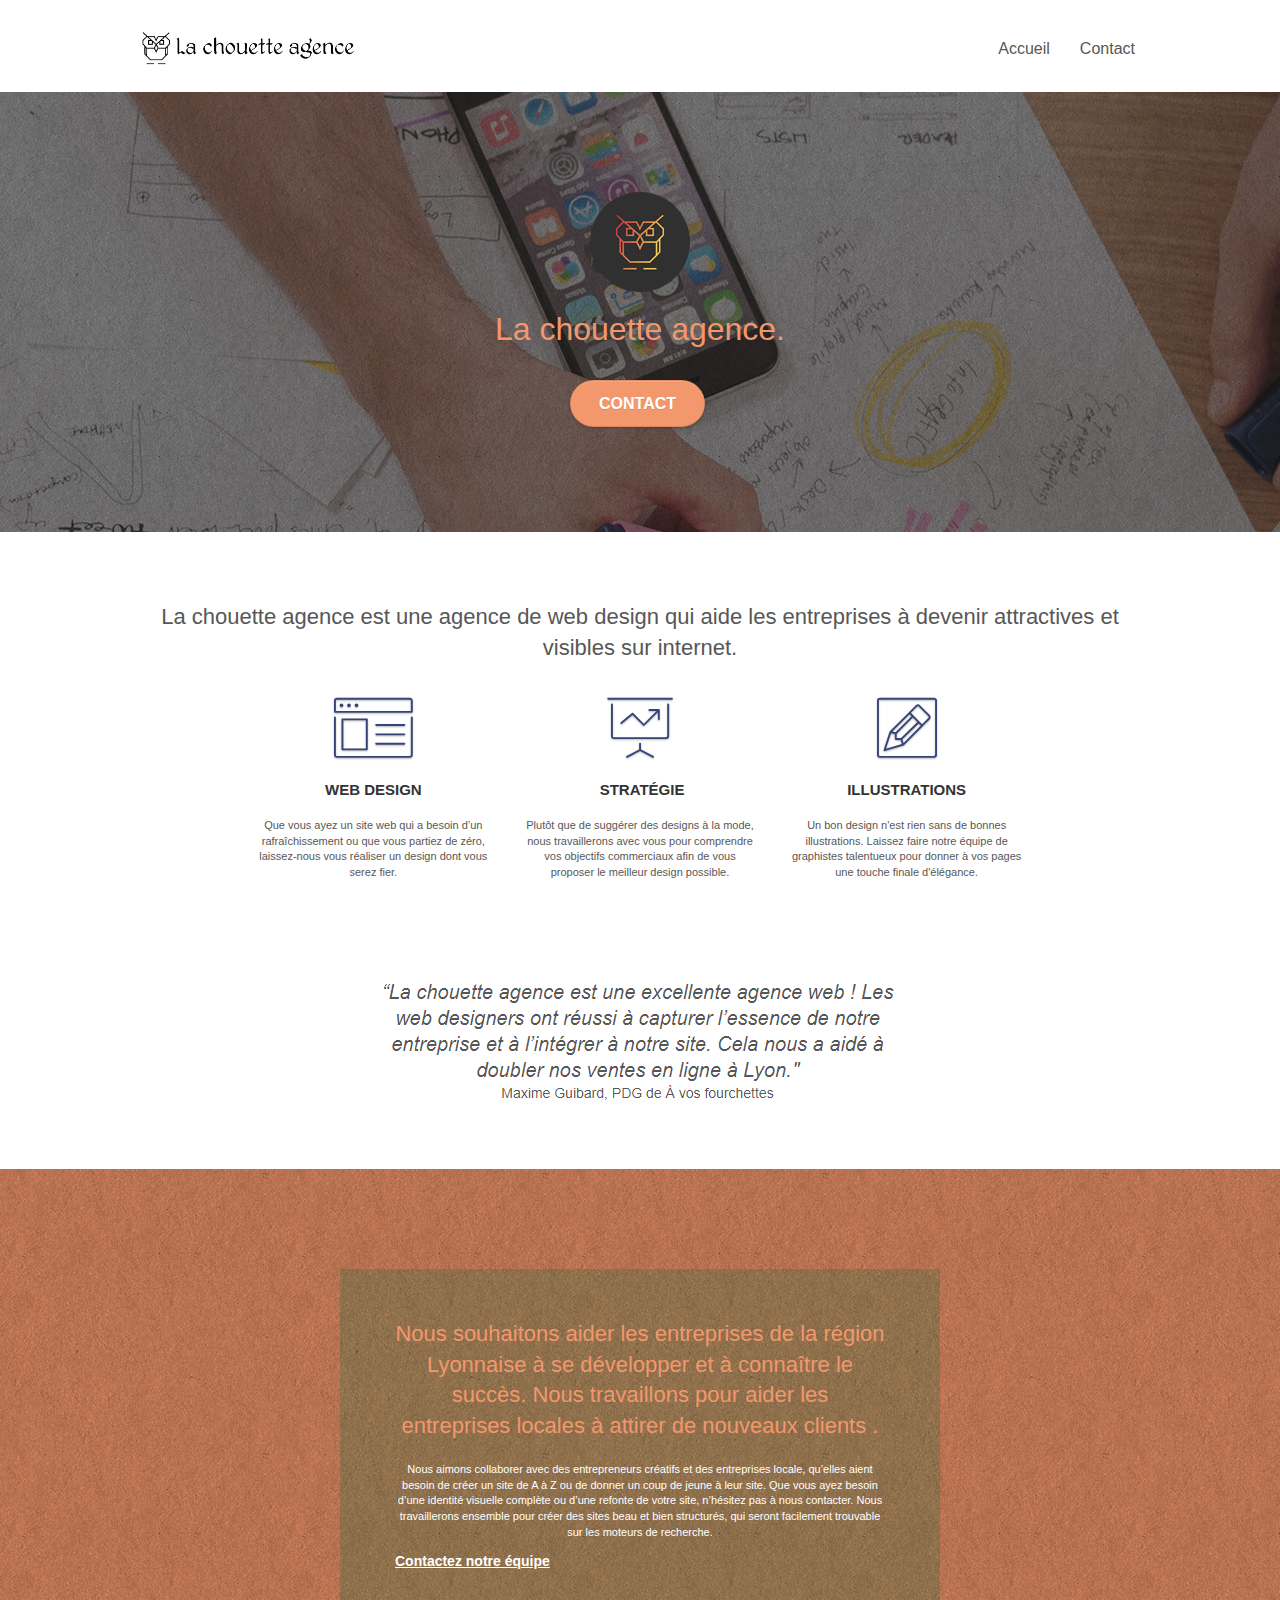
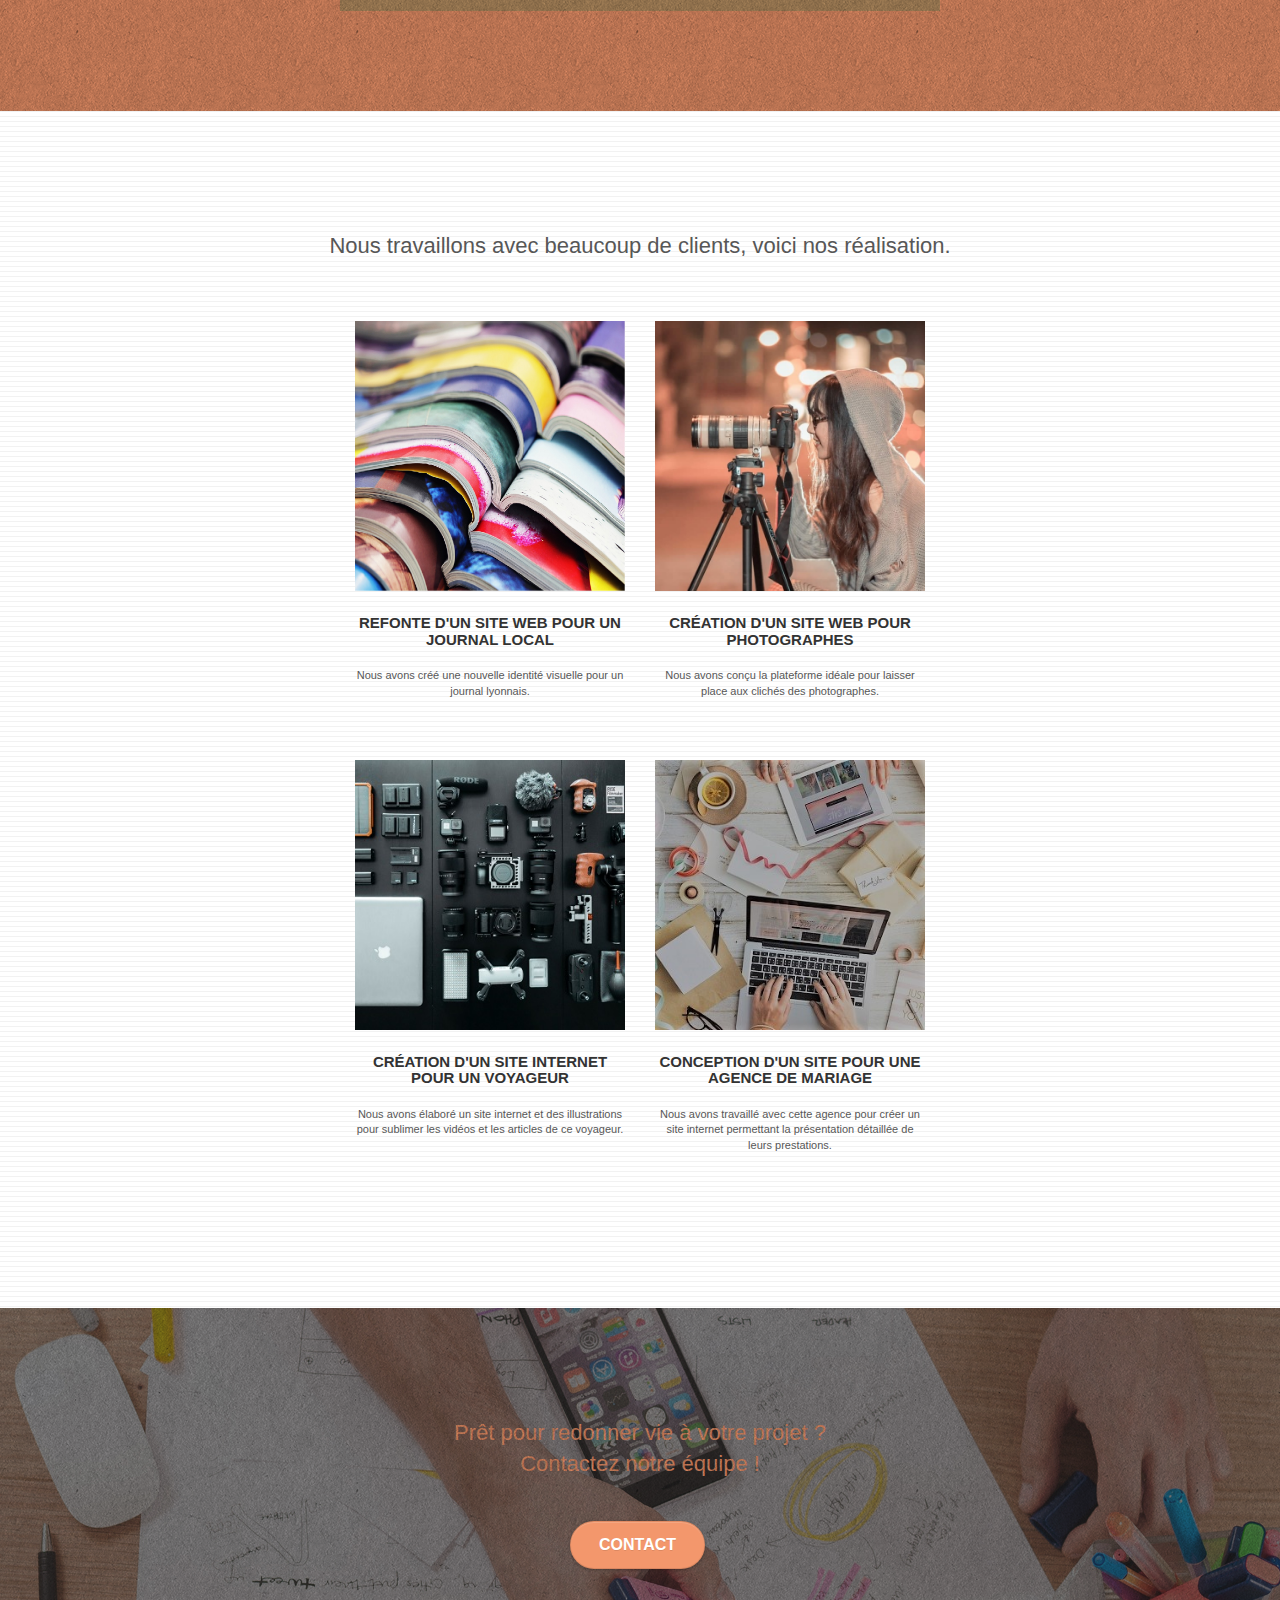
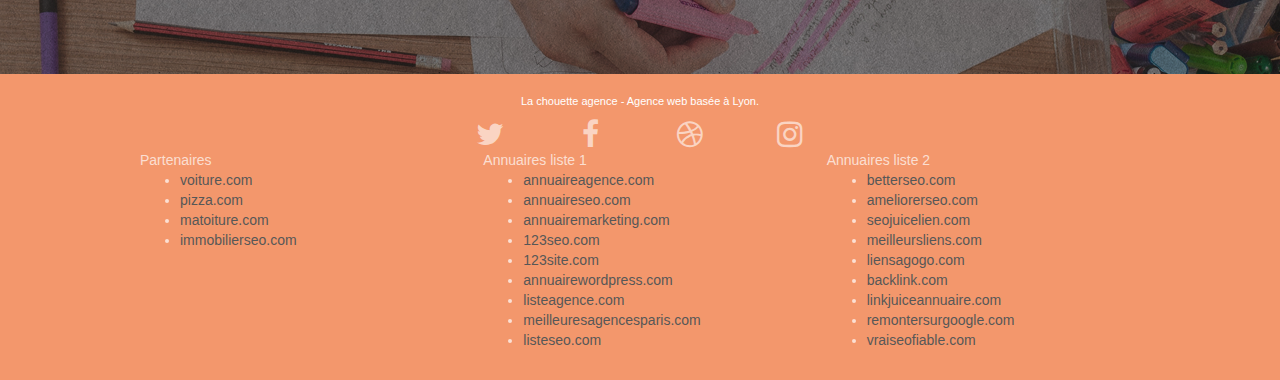
==== index.html @ 4277f65f "first commit" ====
<!DOCTYPE html>
<html lang="Default">
  <head>
    <meta charset="utf-8" />
    <meta
      name="keywords"
      content="seo, google, site web, site internet, agence design paris, agence design, agence design,agence design,agence design,agence design,agence design,agence design,agence design,agence design"
    />
    <meta name="description" content="" />
    <meta
      name="viewport"
      content="width=device-width, initial-scale=1.0, viewport-fit=cover"
    />
    <link rel="shortcut icon" type="image/png" href="favicon.jpg" />

    <link rel="stylesheet" type="text/css" href="./css/bootstrap.css" />
    <link rel="stylesheet" type="text/css" href="style.css" />
    <link rel="stylesheet" type="text/css" href="./css/font-awesome.css" />
    <link rel="stylesheet" type="text/css" href="./css/et-line.css" />

    <script src="./js/jquery-2.1.0.js"></script>
    <script src="./js/bootstrap.js"></script>
    <script src="./js/blocs.js"></script>
    <script src="./js/jquery.touchSwipe.js" defer></script>
    <script src="./js/gmaps.js"></script>

    <title>La chouette agence</title>

    <!-- Analytics -->

    <!-- Analytics END -->
  </head>
  <body>
    <!-- Principal conteneur -->
    <div class="page-container">
      <header>
        <!-- bloc-0 -->
        <section class="bloc bgc-white l-bloc" id="bloc-0">
          <div class="container bloc-sm">
            <nav class="navbar row">
              <div class="navbar-header">
                <a class="navbar-brand" href="index.html"
                  ><img
                    src="img/la-chouette-agence.png"
                    alt="paris web design logo agence web meilleure agence"
                    height="40"
                /></a>
              </div>
              <div
                class="collapse navbar-collapse navbar-1 special-dropdown-nav"
              >
                <ul class="site-navigation nav navbar-nav">
                  <li>
                    <a href="index.html">Accueil</a>
                  </li>
                  <li></li>
                  <li>
                    <a href="page2.html">Contact</a>
                  </li>
                </ul>
              </div>
            </nav>
          </div>
        </section>

        <!-- bloc-0 END -->

        <!-- bloc-1-presentation -->
        <section
          class="
            bloc
            bgc-dark-slate-blue
            bg-banniere
            d-bloc
            bg-t-edge
            bloc-bg-texture
            texture-paper
            b-parallax
          "
          id="bloc-1-hero"
        >
          <div class="container bloc-lg">
            <div class="row tight-width-whitespace">
              <div class="col-sm-12">
                <img
                  src="img/logo.png"
                  class="center-block image-resize-mode"
                  width="100"
                  alt="La chouette agence, agence web paris, création logo paris"
                />
                <h1 class="text-center hero-bloc-text tc-white">
                  La chouette agence.
                </h1>
                <div class="text-center">
                  <a
                    href="page2.html"
                    class="
                      btn btn-lg btn-clean btn-rd
                      cta-hero
                      btn-atomic-tangerine
                    "
                    id="cta-hero"
                  >
                    Contact</a
                  >
                </div>
              </div>
            </div>
          </div>
        </section>
      </header>
      <!-- bloc-1-presentation END -->

      <!-- bloc-2-services -->
      <main>
        <section class="bloc bgc-white l-bloc" id="bloc-2-services">
          <div class="container bloc-md">
            <div class="row">
              <div class="col-sm-12 text-center">
                <h2>
                  La chouette agence est une agence de web design qui aide les
                  entreprises à devenir attractives et visibles sur internet.
                </h2>
              </div>
            </div>
            <div class="row voffset-lg med-width-whitespace">
              <article class="col-sm-4">
                <div class="text-center">
                  <span
                    class="
                      et-icon-browser
                      sm-shadow
                      icon-dark-slate-blue
                      icons
                      icon-lg
                    "
                  ></span>
                </div>
                <h3 class="mg-md text-center">Web design</h3>
                <p class="text-center">
                  Que vous ayez un site web qui a besoin d&rsquo;un
                  rafraîchissement ou que vous partiez de zéro, laissez-nous
                  vous réaliser un design dont vous serez fier.
                </p>
              </article>
              <article class="col-sm-4">
                <div class="text-center">
                  <span
                    class="
                      et-icon-presentation
                      sm-shadow
                      icon-dark-slate-blue
                      icons
                      icon-lg
                    "
                  ></span>
                </div>
                <h3 class="mg-md text-center">&nbsp;Stratégie</h3>
                <p class="text-center">
                  Plutôt que de suggérer des designs à la mode, nous
                  travaillerons avec vous pour comprendre vos objectifs
                  commerciaux afin de vous proposer le meilleur design
                  possible.<br />
                </p>
              </article>
              <article class="col-sm-4">
                <div class="text-center">
                  <span
                    class="
                      et-icon-edit
                      sm-shadow
                      icon-dark-slate-blue
                      icons
                      icon-lg
                    "
                  ></span>
                </div>
                <h3 class="mg-md text-center">Illustrations</h3>
                <p class="text-center">
                  Un bon design n'est rien sans de bonnes illustrations. Laissez
                  faire notre équipe de graphistes talentueux pour donner à vos
                  pages une touche finale d'élégance.
                </p>
              </article>
            </div>
            <div class="row voffset-lg voffset">
              <div class="col-xs-12 col-md-8 col-md-offset-2 text-center">
                <img
                  alt="agence web, agence web paris, web design paris, stratégie web"
                  src="img/citation.png"
                />
              </div>
            </div>
          </div>
        </section>
        <!-- bloc-2-services END -->

        <!-- bloc-3-what-i-do -->
        <section
          class="
            bloc
            tc-white
            bgc-atomic-tangerine
            bg-presentation
            d-bloc
            bloc-bg-texture
            texture-paper
            b-parallax
          "
          id="bloc-3-what-i-do"
        >
          <article class="container bloc-lg">
            <div class="row tight-width-whitespace black-background">
              <div class="col-sm-12">
                <h2 class="mg-md text-center tc-white">
                  Nous souhaitons aider les entreprises de la région Lyonnaise à
                  se développer et à connaître le succès. Nous travaillons pour
                  aider les entreprises locales à attirer de nouveaux clients
                  .<br />
                </h2>
                <p class="text-center white">
                  Nous aimons collaborer avec des entrepreneurs créatifs et des
                  entreprises locale, qu’elles aient besoin de créer un site de
                  A à Z ou de donner un coup de jeune à leur site. Que vous ayez
                  besoin d’une identité visuelle complète ou d’une refonte de
                  votre site, n’hésitez pas à nous contacter. Nous travaillerons
                  ensemble pour créer des sites beau et bien structurés, qui
                  seront facilement trouvable sur les moteurs de recherche.
                  
                </p>
                <a class="ltc-white bold-link" href="page2.html">Contactez notre équipe</a>
              </div>
            </div>
          </article>
        </section>
        <!-- bloc-3-what-i-do END -->

        <!-- bloc-4-portfolio -->
        <section
          class="bloc bgc-white bg-lines-h2-bg bg-repeat l-bloc"
          id="bloc-4-portfolio"
        >
          <div class="container bloc-lg">
            <div class="row">
              <div class="col-sm-12 text-center">
                <h2>
                  Nous travaillons avec beaucoup de clients, voici nos
                  réalisation.
                </p>
              </div>
            </div>
            <div class="row tight-width-whitespace portfolio-row">
              <article class="col-sm-6">
                <a
                  href="#"
                  data-lightbox="img/1.jpg"
                  data-gallery-id="gallery-1"
                  data-caption="Refonte d'un site web pour un journal local"
                  data-frame="snapshot-lb"
                  ><img
                    src="img/1.jpg"
                    alt="paris web design logo agence web meilleure agence et refonte site web journal"
                    class="img-responsive portfolio-thumb"
                /></a>
                <h3 class="mg-md text-center">
                  Refonte d'un site web pour un journal local
                </h3>
                <p class="text-center">
                  Nous avons créé une nouvelle identité visuelle pour un journal
                  lyonnais.
                </p>
              </article>
              <article class="col-sm-6">
                <a
                  href="#"
                  data-lightbox="img/2.jpg"
                  data-gallery-id="gallery-1"
                  data-caption="Création d'un site web pour photographes"
                  data-frame="snapshot-lb"
                  ><img
                    src="img/2.jpg"
                    class="img-responsive portfolio-thumb"
                    alt="paris web design logo agence web meilleure agence, Création d'un site web pour photographes"
                /></a>
                <h3 class="mg-md text-center">
                  Création d'un site web pour photographes
                </h3>
                <p class="text-center">
                  Nous avons conçu la plateforme idéale pour laisser place aux
                  clichés des photographes.
                </p>
              </article>
            </div>
            <div class="row tight-width-whitespace portfolio-row">
              <article class="col-sm-6">
                <a
                  href="#"
                  data-lightbox="img/3.jpg"
                  data-gallery-id="gallery-1"
                  data-caption="Création d'un site internet pour un voyageur"
                  data-frame="snapshot-lb"
                  ><img
                    src="img/3.jpg"
                    class="img-responsive portfolio-thumb"
                    alt="paris web design logo agence web meilleure agence, Création d'un site web pour voyageur"
                /></a>
                <h3 class="mg-md text-center">
                  Création d'un site internet pour un voyageur
                </h3>
                <p class="text-center">
                  Nous avons élaboré un site internet et des illustrations pour
                  sublimer les vidéos et les articles de ce voyageur.
                </p>
              </article>
              <article class="col-sm-6">
                <a
                  href="#"
                  data-lightbox="img/4.jpg"
                  data-gallery-id="gallery-1"
                  data-caption="Conception d'un site pour une agence de mariage"
                  data-frame="snapshot-lb"
                  ><img
                    src="img/4.jpg"
                    class="img-responsive portfolio-thumb"
                    alt="paris web design logo agence web meilleure agence, Création d'un site web pour agence de mariage"
                /></a>
                <h3 class="mg-md text-center">
                  Conception d'un site pour une agence de mariage
                </h3>
                <p class="text-center">
                  Nous avons travaillé avec cette agence pour créer un site
                  internet permettant la présentation détaillée de leurs
                  prestations.
                </p>
              </article>
            </div>
          </div>
        </section>
        <!-- bloc-4-portfolio END -->

        <!-- bloc-5-cta -->
        <section
          class="
            bloc
            bgc-dark-slate-blue
            bg-banniere
            d-bloc
            bloc-bg-texture
            texture-paper
          "
          id="bloc-5-cta"
        >
          <div class="container bloc-lg">
            <div class="row">
              <h2 class="mg-md text-center tc-white">
                Prêt pour redonner vie à votre projet ?<br />Contactez notre
                équipe !
              </h2>
              <div class="col-sm-12 text-center">
                <a
                  href="page2.html"
                  class="
                    btn btn-atomic-tangerine btn-clean btn-rd btn-lg
                    cta-hero
                  "
                  >Contact</a
                >
              </div>
            </div>
          </div>
        </section>
      </main>
      <!-- bloc-5-cta END -->

      <!-- Footer - bloc-8 -->
      <footer>
        <div class="bloc bgc-atomic-tangerine d-bloc" id="bloc-8">
          <div class="container bloc-sm">
            <div class="row">
              <div class="col-sm-12">
                <p class="text-center white">
                  La chouette agence - Agence web basée à Lyon.<br />
                </p>
                <div class="row row-no-gutters social">
                  <div class="col-sm-3">
                    <div class="text-center">
                      <a class="social" href="index.html"
                        ><span class="fa fa-twitter icon-md"></span
                      ></a>
                    </div>
                  </div>
                  <div class="col-sm-3">
                    <div class="text-center">
                      <a class="social" href="index.html"
                        ><span class="fa fa-facebook icon-md"></span
                      ></a>
                    </div>
                  </div>
                  <div class="col-sm-3">
                    <div class="text-center">
                      <a class="social" href="index.html"
                        ><span class="fa fa-dribbble icon-md"></span
                      ></a>
                    </div>
                  </div>
                  <div class="col-sm-3">
                    <div class="text-center">
                      <a class="social" href="index.html"
                        ><span class="fa fa-instagram icon-md"></span
                      ></a>
                    </div>
                  </div>
                </div>
                <div class="row">
                  <div class="col-sm-4">
                    Partenaires
                    <ul>
                      <li><a href="voiture.com">voiture.com</a></li>
                      <li><a href="pizza.com">pizza.com</a></li>
                      <li><a href="matoiture.com">matoiture.com</a></li>
                      <li><a href="immobilierseo.com">immobilierseo.com</a></li>
                    </ul>
                  </div>
                  <div class="col-sm-4">
                    Annuaires liste 1
                    <ul>
                      <li>
                        <a href="annuaireagence.com">annuaireagence.com</a>
                      </li>
                      <li><a href="annuaireseo.com">annuaireseo.com</a></li>
                      <li>
                        <a href="annuairemarketing.com"
                          >annuairemarketing.com</a
                        >
                      </li>
                      <li><a href="123seoture.com">123seo.com</a></li>
                      <li><a href="123site.com">123site.com</a></li>
                      <li>
                        <a href="annuairewordpress.com"
                          >annuairewordpress.com</a
                        >
                      </li>
                      <li><a href="listeagence.com">listeagence.com</a></li>
                      <li>
                        <a href="meilleuresagencesparis.com"
                          >meilleuresagencesparis.com</a
                        >
                      </li>
                      <li><a href="listeseo.com">listeseo.com</a></li>
                    </ul>
                  </div>
                  <div class="col-sm-4">
                    Annuaires liste 2
                    <ul>
                      <li><a href="betterseo.com">betterseo.com</a></li>
                      <li><a href="ameliorerseo.com">ameliorerseo.com</a></li>
                      <li><a href="seojuicelien.com">seojuicelien.com</a></li>
                      <li>
                        <a href="meilleursliens.com">meilleursliens.com</a>
                      </li>
                      <li><a href="liensagogo.com">liensagogo.com</a></li>
                      <li><a href="backlink.com">backlink.com</a></li>
                      <li>
                        <a href="linkjuiceannuaire.com"
                          >linkjuiceannuaire.com</a
                        >
                      </li>
                      <li>
                        <a href="remontersurgoogle.com"
                          >remontersurgoogle.com</a
                        >
                      </li>
                      <li><a href="vraiseofiable.com">vraiseofiable.com</a></li>
                    </ul>
                  </div>
                </div>
              </div>
            </div>
          </div>
        </div>
      </footer>
      <!-- Footer - bloc-8 END -->
    </div>
    <!-- Principal conteneur END -->
  </body>
</html>
---- style.css ----
body {
  margin: 0;
  padding: 0;
  background: #fff;
  overflow-x: hidden;
  -webkit-font-smoothing: antialiased;
  -moz-osx-font-smoothing: grayscale;
}

a,
button {
  transition: all 0.3s ease-in-out;
  outline: none !important;
}

a:hover {
  text-decoration: none;
  cursor: pointer;
}

#page-loading-blocs-notifaction {
  position: fixed;
  top: 0;
  bottom: 0;
  width: 100%;
  z-index: 100000;
  background: #ffffff url("img/pageload-spinner.gif") no-repeat center center;
}

.bloc {
  width: 100%;
  clear: both;
  background: 50% 50% no-repeat;
  padding: 0 50px;
  -webkit-background-size: cover;
  -moz-background-size: cover;
  -o-background-size: cover;
  background-size: cover;
  position: relative;
}

.bloc .container {
  padding-left: 0;
  padding-right: 0;
}

.bloc-lg {
  padding: 100px 50px;
}

.bloc-md {
  padding: 50px;
}

.bloc-sm {
  padding: 20px 50px;
}

.bg-center,
.bg-l-edge,
.bg-r-edge,
.bg-t-edge,
.bg-b-edge,
.bg-tl-edge,
.bg-bl-edge,
.bg-tr-edge,
.bg-br-edge,
.bg-repeat {
  -webkit-background-size: auto !important;
  -moz-background-size: auto !important;
  -o-background-size: auto !important;
  background-size: auto !important;
}

.bg-repeat {
  background: repeat;
}

.bg-t-edge {
  background: top no-repeat;
}

.bloc-bg-texture::before {
  content: "";
  background-size: 2px 2px;
  position: absolute;
  top: 0;
  bottom: 0;
  left: 0;
  right: 0;
}

.texture-paper::before {
  background: url("img/texture-paper.png");
  background-size: 280px 280px;
}

.b-parallax {
  background-attachment: fixed;
}

.d-bloc {
  color: rgba(255, 255, 255, 0.7);
}

.d-bloc button:hover {
  color: rgba(255, 255, 255, 0.9);
}

.d-bloc .icon-round,
.d-bloc .icon-square,
.d-bloc .icon-rounded,
.d-bloc .icon-semi-rounded-a,
.d-bloc .icon-semi-rounded-b {
  border-color: rgba(255, 255, 255, 0.9);
}

.d-bloc .divider-h span {
  border-color: rgba(255, 255, 255, 0.2);
}

.d-bloc .a-btn,
.d-bloc .navbar a,
.d-bloc .navbar-brand,
.d-bloc a .icon-sm,
.d-bloc a .icon-md,
.d-bloc a .icon-lg,
.d-bloc a .icon-xl,
.d-bloc h1 a,
.d-bloc h2 a,
.d-bloc h3 a,
.d-bloc h4 a,
.d-bloc h5 a,
.d-bloc h6 a,
.d-bloc p a {
  color: rgba(255, 255, 255, 0.6);
}

.d-bloc .a-btn:hover,
.d-bloc .navbar a:hover,
.d-bloc .navbar-brand:hover,
.d-bloc a:hover .icon-sm,
.d-bloc a:hover .icon-md,
.d-bloc a:hover .icon-lg,
.d-bloc a:hover .icon-xl,
.d-bloc h1 a:hover,
.d-bloc h2 a:hover,
.d-bloc h3 a:hover,
.d-bloc h4 a:hover,
.d-bloc h5 a:hover,
.d-bloc h6 a:hover,
.d-bloc p a:hover {
  color: rgba(255, 255, 255, 1);
}

.d-bloc .navbar-toggle .icon-bar {
  background: rgba(255, 255, 255, 1);
}

.d-bloc .btn-wire,
.d-bloc .btn-wire:hover {
  color: rgba(255, 255, 255, 1);
  border-color: rgba(255, 255, 255, 1);
}

.d-bloc .panel {
  color: rgba(0, 0, 0, 0.5);
}

.d-bloc .panel button:hover {
  color: rgba(0, 0, 0, 0.7);
}

.d-bloc .panel icon {
  border-color: rgba(0, 0, 0, 0.7);
}

.d-bloc .panel .divider-h span {
  border-color: rgba(0, 0, 0, 0.1);
}

.d-bloc .panel .a-btn {
  color: rgba(0, 0, 0, 0.6);
}

.d-bloc .panel .a-btn:hover {
  color: rgba(0, 0, 0, 1);
}

.d-bloc .panel .btn-wire,
.d-bloc .panel .btn-wire:hover {
  color: rgba(0, 0, 0, 0.7);
  border-color: rgba(0, 0, 0, 0.3);
}

.d-bloc .panel,
.l-bloc {
  color: rgba(0, 0, 0, 0.5);
}

.d-bloc .panel button:hover,
.l-bloc button:hover {
  color: rgba(0, 0, 0, 0.7);
}

.l-bloc .icon-round,
.l-bloc .icon-square,
.l-bloc .icon-rounded,
.l-bloc .icon-semi-rounded-a,
.l-bloc .icon-semi-rounded-b {
  border-color: rgba(0, 0, 0, 0.7);
}

.d-bloc .panel .divider-h span,
.l-bloc .divider-h span {
  border-color: rgba(0, 0, 0, 0.1);
}

.d-bloc .panel .a-btn,
.l-bloc .a-btn,
.l-bloc .navbar a,
.l-bloc .navbar-brand,
.l-bloc a .icon-sm,
.l-bloc a .icon-md,
.l-bloc a .icon-lg,
.l-bloc a .icon-xl,
.l-bloc h1 a,
.l-bloc h2 a,
.l-bloc h3 a,
.l-bloc h4 a,
.l-bloc h5 a,
.l-bloc h6 a,
.l-bloc p a {
  color: rgba(0, 0, 0, 0.6);
}

.d-bloc .panel .a-btn:hover,
.l-bloc .a-btn:hover,
.l-bloc .navbar a:hover,
.l-bloc .navbar-brand:hover,
.l-bloc a:hover .icon-sm,
.l-bloc a:hover .icon-md,
.l-bloc a:hover .icon-lg,
.l-bloc a:hover .icon-xl,
.l-bloc h1 a:hover,
.l-bloc h2 a:hover,
.l-bloc h3 a:hover,
.l-bloc h4 a:hover,
.l-bloc h5 a:hover,
.l-bloc h6 a:hover,
.l-bloc p a:hover {
  color: rgba(0, 0, 0, 1);
}

.l-bloc .navbar-toggle .icon-bar {
  color: rgba(0, 0, 0, 0.6);
}

.d-bloc .panel .btn-wire,
.d-bloc .panel .btn-wire:hover,
.l-bloc .btn-wire,
.l-bloc .btn-wire:hover {
  color: rgba(0, 0, 0, 0.7);
  border-color: rgba(0, 0, 0, 0.3);
}

.voffset {
  margin-top: 30px;
}

.voffset-lg {
  margin-top: 80px;
}

.row-no-gutters {
  margin-right: 0;
  margin-left: 0;
}

.row.row-no-gutters > [class^="col-"],
.row.row-no-gutters > [class*=" col-"] {
  padding-right: 0;
  padding-left: 0;
}

#bloc-1-hero h1 {
  font-size: 32px;
}

.navbar {
  margin-bottom: 0;
  z-index: 1;
}

.navbar-brand {
  height: auto;
  padding: 3px 15px;
  font-size: 25px;
  font-weight: normal;
  font-weight: 600;
  line-height: 44px;
}

.navbar-brand img {
  max-height: 200px;
  margin: 0 5px 0 0;
  display: inline;
}

.navbar-brand img[src$="svg"] {
  min-width: 100px;
}

.nav-center .navbar-brand img {
  margin: 0;
}

.navbar .nav {
  padding-top: 2px;
  margin-right: -16px;
  float: right;
  z-index: 1;
}

.nav > li {
  float: left;
  margin-top: 4px;
  font-size: 16px;
}

.navbar-nav .open .dropdown-menu > li > a {
  text-align: inherit;
}

.nav > li a:hover,
.nav > li a:focus {
  background: transparent;
}

.navbar-toggle {
  margin: 10px 10px 0 0;
  border: 0px;
}

.navbar-toggle:hover {
  background: transparent !important;
}

.navbar-toggle .icon-bar {
  background-color: rgba(0, 0, 0, 0.5);
  width: 26px;
}

.nav-invert .navbar .nav {
  float: left;
}

.nav-invert .navbar-header,
.nav-invert .navbar-brand {
  float: right;
  position: relative;
  z-index: 2;
}

@media (min-width: 768px) {
  .site-navigation {
    position: absolute;
    top: 50%;
    right: 20px;
    transform: translate(0, -50%);
    -webkit-transform: translateY(-50%);
  }
  .nav > li .dropdown-menu a,
  .nav > li .dropdown-menu a:hover {
    color: #484848;
  }
  .nav-invert .site-navigation {
    left: 0;
    right: 0;
  }
  .nav-center {
    text-align: center;
  }
  .nav-center .navbar-header {
    width: 100%;
  }
  .nav-center .navbar-header,
  .nav-center .navbar-brand,
  .nav-center .nav > li {
    float: none;
    display: inline-block;
  }
  .nav-center .site-navigation {
    position: relative;
    width: 100%;
    right: 0;
    margin-right: 0px;
    margin-top: 20px;
  }
  .nav-center.mini-nav .navbar-toggle {
    float: none;
    margin: 10px auto 0;
  }
}

.nav > li > .dropdown a {
  background: none !important;
  display: block;
  padding: 14px 15px;
}

nav .caret {
  margin: 0 5px;
}

.dropdown-menu .dropdown-menu {
  top: -8px;
  left: 100%;
}

.dropdown-menu .dropmenu-flow-right {
  top: 100%;
  left: 0;
  margin-left: -1px;
  border-top-left-radius: 0;
  border-top-right-radius: 0;
}

.dropdown-menu .dropdown span {
  border: 4px solid black;
  border-top-color: transparent;
  border-right-color: transparent;
  border-bottom-color: transparent;
  margin: 6px -5px 0 0 !important;
  float: right;
}

.mg-md {
  margin-top: 10px;
  margin-bottom: 20px;
}

.mg-lg {
  margin-top: 10px;
  margin-bottom: 40px;
}

.btn {
  margin: 0 5px 5px 0;
}

.btn.pull-right {
  margin: 0 0 5px 5px;
}

.btn-d,
.btn-d:hover,
.btn-d:focus {
  color: #fff;
  background: rgba(0, 0, 0, 0.3);
}

button {
  outline: none !important;
}

.btn-rd {
  border-radius: 40px;
}

.btn-clean {
  border: 1px solid rgba(0, 0, 0, 0.08);
  border-bottom-color: rgba(0, 0, 0, 0.1);
  text-shadow: 0 1px 0 rgba(0, 0, 1, 0.1);
  box-shadow: 0 1px 3px rgba(0, 0, 1, 0.25),
    inset 0 1px 0 0 rgba(255, 255, 255, 0.15);
}

.icon-md {
  font-size: 30px !important;
}

.icon-lg {
  font-size: 60px !important;
}

.sm-shadow {
  text-shadow: 0 1px 2px rgba(0, 0, 0, 0.3);
}

.panel-sq,
.panel-sq .panel-heading,
.panel-sq .panel-footer {
  border-radius: 0;
}

.panel-rd {
  border-radius: 30px;
}

.panel-rd .panel-heading {
  border-radius: 29px 29px 0 0;
}

.panel-rd .panel-footer {
  border-radius: 0 0 29px 29px;
}

.form-control {
  border-color: rgba(0, 0, 0, 0.1);
  box-shadow: none;
}

.scrollToTop {
  width: 40px;
  height: 40px;
  position: fixed;
  bottom: 20px;
  right: 20px;
  opacity: 0;
  z-index: 500;
  transition: all 0.3s ease-in-out;
}

.scrollToTop span {
  margin-top: 6px;
}

.showScrollTop {
  font-size: 14px;
  opacity: 1;
}

a[data-lightbox] {
  position: relative;
  display: block;
  text-align: center;
}

a[data-lightbox]:hover::before {
  content: "+";
  font-family: "HelveticaNeue-Light", "Helvetica Neue Light", "Helvetica Neue",
    Helvetica, Arial;
  font-size: 32px;
  width: 50px;
  height: 50px;
  margin-left: -25px;
  border-radius: 50%;
  background: rgba(0, 0, 0, 0.6);
  color: #fff;
  font-weight: 100;
  z-index: 1;
  position: absolute;
  top: 50%;
  transform: translateY(-50%);
  -webkit-transform: translateY(-50%);
}

a[data-lightbox]:hover img {
  opacity: 0.6;
  -webkit-animation-fill-mode: none;
  animation-fill-mode: none;
}

#lightbox-modal {
  display: flex;
  align-items: center;
}

#lightbox-modal .modal-dialog {
  width: 90%;
  max-width: 900px;
  margin: 0 auto 0;
}

#lightbox-modal .modal-dialog img {
  max-height: 90vh;
  margin: 0 auto;
}

.lightbox-caption {
  padding: 20px;
  color: #fff;
  background: rgba(0, 0, 0, 0.5);
  position: absolute;
  left: 15px;
  right: 15px;
  bottom: 5px;
}

.close-lightbox {
  color: #fff;
  font-size: 30px;
  position: absolute;
  top: 20px;
  right: 20px;
  z-index: 20;
  background: rgba(0, 0, 0, 0.5);
  border: none;
  line-height: 30px;
  padding: 0 9px 5px;
  opacity: 0.3;
}

.close-lightbox:hover,
.next-lightbox:hover,
.prev-lightbox:hover {
  opacity: 1;
  color: #fff;
}

.next-lightbox,
.prev-lightbox {
  font-size: 20px;
  color: rgba(255, 255, 255, 0.9);
  background: rgba(0, 0, 0, 0.5);
  transition: all 0.2s ease-in-out;
  position: absolute;
  top: 45%;
  z-index: 1;
  opacity: 0.4;
}

.next-lightbox {
  padding: 6px 8px 1px 13px;
  right: 25px;
}

.prev-lightbox {
  padding: 6px 13px 1px 10px;
  left: 25px;
}

.snapshot-lb .modal-body {
  padding-bottom: 45px;
}

.snapshot-lb .lightbox-caption {
  padding: 0;
  color: rgba(0, 0, 0, 0.5);
  background: none;
}

h1,
h2,
h3,
h4,
h5,
h6,
p,
label,
.btn,
a {
  font-family: "helvetica";
  font-weight: 400;
  color: #575757 !important;
}

.container {
  max-width: 1000px;
}

.hero-bloc-text {
  font-size: 38px;
}

.hero-bloc-text-sub {
  font-size: 36px;
}

.statement-bloc-text {
  line-height: 26px;
  font-style: italic;
  font-size: 20px;
  text-align: center;
  font-weight: lighter;
  max-width: 520px;
  margin: auto auto auto auto;
}

p {
  font-size: 11px;
}

.tight-width-whitespace {
  max-width: 600px;
  margin: auto auto auto auto;
}

.h1 {
  font-size: 20px;
  font-family: "Open Sans";
}

.cta-hero {
  margin-top: 22px;
  color: #ffffff !important;
  text-transform: uppercase;
  padding: 12px 28px 12px 28px;
  font-size: 16px;
  font-weight: 700;
}

.social {
  max-width: 400px;
  margin: auto auto auto auto;
}

h2 {
  font-size: 22px;
  line-height: 1.4em;
}

h3 {
  font-size: 15px;
  text-transform: uppercase;
  font-weight: 700;
  color: #333333 !important;
}

.med-width-whitespace {
  max-width: 800px;
  margin: auto auto auto auto;
  box-shadow: 0px 0px 0px #000000;
}

h1 {
  color: #333333 !important;
}

h4 {
  color: #333333 !important;
}

.icons {
  margin-bottom: 14px;
  margin-top: 24px;
}

.white {
  color: #ffffff !important;
}

.portfolio-thumb {
  margin-bottom: 24px;
}

.portfolio-row {
  margin-bottom: 44px;
  margin-top: 50px;
}

.avatar {
  box-shadow: 0px 4px 9px rgba(0, 0, 0, 0.3);
}

.black-background {
  background-color: rgba(165, 147, 99, 0.7);
  padding: 40px 40px 40px 40px;
}

.bold-link {
  font-weight: 900;
  text-decoration: underline !important;
}

.bgc-white {
  background-color: #ffffff;
}

.bgc-dark-slate-blue {
  background-color: #364577;
}

.bgc-atomic-tangerine {
  background-color: #f3976c;
}

.tc-white {
  color: #f3976c !important;
}

.btn-atomic-tangerine {
  background: #f3976c;
  color: #ffffff !important;
}

.btn-atomic-tangerine:hover {
  background: #c27956 !important;
  color: #ffffff !important;
}

.ltc-white {
  color: #ffffff !important;
}

.ltc-white:hover {
  color: #cccccc !important;
}

.ltc-atomic-tangerine {
  color: #f3976c !important;
}

.ltc-atomic-tangerine:hover {
  color: #c27956 !important;
}

.icon-dark-slate-blue {
  color: #364577 !important;
  border-color: #364577 !important;
}

.bg-dots-bg {
  background-image: url("img/dots-bg.png");
}

.bg-lines-h2-bg {
  background-image: url("img/lines-h2-bg.png");
}

.bg-banniere {
  background-image: url("img/la-chouette-agence-banniere.jpg");
}

.bg-presentation {
  background-image: url("img/image-de-presentation.bmp");
}

@media (max-width: 1024px) {
  .bloc {
    padding-left: 20px;
    padding-right: 20px;
  }
  .bloc.full-width-bloc,
  .bloc-tile-2.full-width-bloc .container,
  .bloc-tile-3.full-width-bloc .container,
  .bloc-tile-4.full-width-bloc .container {
    padding-left: 0;
    padding-right: 0;
  }
}

@media (max-width: 992px) and (min-width: 768px) {
  .navbar .nav {
    max-width: 80%;
  }
  .nav-center.navbar .nav {
    max-width: 100%;
  }
}

@media only screen and (min-device-width: 768px) and (max-device-width: 1024px) and (orientation: landscape) {
  .b-parallax {
    background-attachment: scroll;
  }
}

@media only screen and (min-device-width: 1024px) and (max-device-width: 1366px) and (-webkit-min-device-pixel-ratio: 1.5) {
  .b-parallax {
    background-attachment: scroll;
  }
}

@media (max-width: 991px) {
  .container {
    width: 100%;
  }
  .b-parallax {
    background-attachment: scroll;
  }
  .page-container,
  #hero-bloc {
    overflow-x: hidden;
    position: relative;
  }
  .bloc {
    padding-left: constant(safe-area-inset-left);
    padding-right: constant(safe-area-inset-right);
  }
  .bloc-group,
  .bloc-group .bloc {
    display: block;
    width: 100%;
  }
  .bloc-fill-screen .fill-bloc-top-edge,
  .bloc-fill-screen .fill-bloc-bottom-edge {
    padding: 0 20px;
    padding-left: constant(safe-area-inset-left);
    padding-right: constant(safe-area-inset-right);
  }
}

@media (max-width: 767px) {
  .page-container {
    overflow-x: hidden;
    position: relative;
  }
  h1,
  h2,
  h3,
  h4,
  h5,
  h6,
  p,
  #disqus_thread {
    padding-left: 10px !important;
    padding-right: 10px !important;
  }
  .b-parallax {
    background-attachment: scroll;
  }
  .navbar .nav {
    padding-top: 0;
    border-top: 1px solid rgba(0, 0, 0, 0.2);
    float: none !important;
  }
  .navbar.row {
    margin-left: 0;
    margin-right: 0;
  }
  .site-navigation {
    position: inherit;
    transform: none;
    -webkit-transform: none;
    -ms-transform: none;
  }
  .nav > li {
    margin-top: 0;
    border-bottom: 1px solid rgba(0, 0, 0, 0.1);
    background: rgba(0, 0, 0, 0.05);
    text-align: left;
    padding-left: 15px;
    width: 100%;
  }
  .nav > li:hover {
    background: rgba(0, 0, 0, 0.08);
  }
  .dropdown .dropdown a .caret {
    float: none;
    margin: 5px 0 0 10px !important;
    border: 4px solid black;
    border-bottom-color: transparent;
    border-right-color: transparent;
    border-left-color: transparent;
  }
  #hero-bloc .navbar .nav {
    background: rgba(0, 0, 0, 0.8);
  }
  #hero-bloc .navbar .nav a {
    color: rgba(255, 255, 255, 0.6);
  }
  .hero {
    padding: 50px 0;
  }
  .hero-nav {
    left: -1px;
    right: -1px;
  }
  .navbar-collapse {
    padding: 0;
    overflow-x: hidden;
    -webkit-box-shadow: none;
    box-shadow: none;
  }
  .navbar-brand img {
    max-height: 40px;
    width: auto;
  }
  .nav-invert .navbar-header {
    float: none;
    width: 100%;
  }
  .nav-invert .navbar-toggle {
    float: left;
    margin-left: 10px;
  }
  .bloc {
    padding-left: 0;
    padding-right: 0;
  }
  .bloc-xxl,
  .bloc-xl,
  .bloc-lg {
    padding: 40px 0;
  }
  .bloc-sm,
  .bloc-md {
    padding-left: 0;
    padding-right: 0;
  }
  .bloc-tile-2 .container,
  .bloc-tile-3 .container,
  .bloc-tile-4 .container,
  .bloc-fill-screen .fill-bloc-top-edge,
  .bloc-fill-screen .fill-bloc-bottom-edge {
    padding-left: 0;
    padding-right: 0;
  }
  .a-block {
    padding: 0 10px;
  }
  .btn-dwn {
    display: none;
  }
  .voffset {
    margin-top: 5px;
  }
  .voffset-md {
    margin-top: 20px;
  }
  .voffset-lg {
    margin-top: 30px;
  }
  form {
    padding: 5px;
  }
  .close-lightbox {
    display: inline-block;
  }
  .blocsapp-device-iphone5 {
    background-size: 216px 425px;
    padding-top: 60px;
    width: 216px;
    height: 425px;
  }
  .blocsapp-device-iphone5 img {
    width: 180px;
    height: 320px;
  }
}

@media (max-width: 400px) {
  .bloc {
    padding-left: 0;
    padding-right: 0;
  }
}

@media (max-width: 767px) {
  .bloc-mob-center-text {
    text-align: center;
  }
}
---- css/et-line.css ----
@font-face {
    font-family: et-line;
    src: url(../fonts/et-line.eot);
    src: url(../fonts/et-line.eot?#iefix) format('embedded-opentype'), url(../fonts/et-line.woff) format('woff'), url(../fonts/et-line.ttf) format('truetype'), url(../fonts/et-line.svg#et-line) format('svg');
    font-weight: 400;
    font-style: normal
}

.et-icon-adjustments,
.et-icon-alarmclock,
.et-icon-anchor,
.et-icon-aperture,
.et-icon-attachment,
.et-icon-bargraph,
.et-icon-basket,
.et-icon-beaker,
.et-icon-bike,
.et-icon-book-open,
.et-icon-briefcase,
.et-icon-browser,
.et-icon-calendar,
.et-icon-camera,
.et-icon-caution,
.et-icon-chat,
.et-icon-circle-compass,
.et-icon-clipboard,
.et-icon-clock,
.et-icon-cloud,
.et-icon-compass,
.et-icon-desktop,
.et-icon-dial,
.et-icon-document,
.et-icon-documents,
.et-icon-download,
.et-icon-dribbble,
.et-icon-edit,
.et-icon-envelope,
.et-icon-expand,
.et-icon-facebook,
.et-icon-flag,
.et-icon-focus,
.et-icon-gears,
.et-icon-genius,
.et-icon-gift,
.et-icon-global,
.et-icon-globe,
.et-icon-googleplus,
.et-icon-grid,
.et-icon-happy,
.et-icon-hazardous,
.et-icon-heart,
.et-icon-hotairballoon,
.et-icon-hourglass,
.et-icon-key,
.et-icon-laptop,
.et-icon-layers,
.et-icon-lifesaver,
.et-icon-lightbulb,
.et-icon-linegraph,
.et-icon-linkedin,
.et-icon-lock,
.et-icon-magnifying-glass,
.et-icon-map,
.et-icon-map-pin,
.et-icon-megaphone,
.et-icon-mic,
.et-icon-mobile,
.et-icon-newspaper,
.et-icon-notebook,
.et-icon-paintbrush,
.et-icon-paperclip,
.et-icon-pencil,
.et-icon-phone,
.et-icon-picture,
.et-icon-pictures,
.et-icon-piechart,
.et-icon-presentation,
.et-icon-pricetags,
.et-icon-printer,
.et-icon-profile-female,
.et-icon-profile-male,
.et-icon-puzzle,
.et-icon-quote,
.et-icon-recycle,
.et-icon-refresh,
.et-icon-ribbon,
.et-icon-rss,
.et-icon-sad,
.et-icon-scissors,
.et-icon-scope,
.et-icon-search,
.et-icon-shield,
.et-icon-speedometer,
.et-icon-strategy,
.et-icon-streetsign,
.et-icon-tablet,
.et-icon-target,
.et-icon-telescope,
.et-icon-toolbox,
.et-icon-tools,
.et-icon-tools-2,
.et-icon-trophy,
.et-icon-tumblr,
.et-icon-twitter,
.et-icon-upload,
.et-icon-video,
.et-icon-wallet,
.et-icon-wine {
    font-family: et-line;
    speak: none;
    font-style: normal;
    font-weight: 400;
    font-variant: normal;
    text-transform: none;
    line-height: 1;
    -webkit-font-smoothing: antialiased;
    -moz-osx-font-smoothing: grayscale;
    display: inline-block
}

.et-icon-mobile:before {
    content: "\e000"
}

.et-icon-laptop:before {
    content: "\e001"
}

.et-icon-desktop:before {
    content: "\e002"
}

.et-icon-tablet:before {
    content: "\e003"
}

.et-icon-phone:before {
    content: "\e004"
}

.et-icon-document:before {
    content: "\e005"
}

.et-icon-documents:before {
    content: "\e006"
}

.et-icon-search:before {
    content: "\e007"
}

.et-icon-clipboard:before {
    content: "\e008"
}

.et-icon-newspaper:before {
    content: "\e009"
}

.et-icon-notebook:before {
    content: "\e00a"
}

.et-icon-book-open:before {
    content: "\e00b"
}

.et-icon-browser:before {
    content: "\e00c"
}

.et-icon-calendar:before {
    content: "\e00d"
}

.et-icon-presentation:before {
    content: "\e00e"
}

.et-icon-picture:before {
    content: "\e00f"
}

.et-icon-pictures:before {
    content: "\e010"
}

.et-icon-video:before {
    content: "\e011"
}

.et-icon-camera:before {
    content: "\e012"
}

.et-icon-printer:before {
    content: "\e013"
}

.et-icon-toolbox:before {
    content: "\e014"
}

.et-icon-briefcase:before {
    content: "\e015"
}

.et-icon-wallet:before {
    content: "\e016"
}

.et-icon-gift:before {
    content: "\e017"
}

.et-icon-bargraph:before {
    content: "\e018"
}

.et-icon-grid:before {
    content: "\e019"
}

.et-icon-expand:before {
    content: "\e01a"
}

.et-icon-focus:before {
    content: "\e01b"
}

.et-icon-edit:before {
    content: "\e01c"
}

.et-icon-adjustments:before {
    content: "\e01d"
}

.et-icon-ribbon:before {
    content: "\e01e"
}

.et-icon-hourglass:before {
    content: "\e01f"
}

.et-icon-lock:before {
    content: "\e020"
}

.et-icon-megaphone:before {
    content: "\e021"
}

.et-icon-shield:before {
    content: "\e022"
}

.et-icon-trophy:before {
    content: "\e023"
}

.et-icon-flag:before {
    content: "\e024"
}

.et-icon-map:before {
    content: "\e025"
}

.et-icon-puzzle:before {
    content: "\e026"
}

.et-icon-basket:before {
    content: "\e027"
}

.et-icon-envelope:before {
    content: "\e028"
}

.et-icon-streetsign:before {
    content: "\e029"
}

.et-icon-telescope:before {
    content: "\e02a"
}

.et-icon-gears:before {
    content: "\e02b"
}

.et-icon-key:before {
    content: "\e02c"
}

.et-icon-paperclip:before {
    content: "\e02d"
}

.et-icon-attachment:before {
    content: "\e02e"
}

.et-icon-pricetags:before {
    content: "\e02f"
}

.et-icon-lightbulb:before {
    content: "\e030"
}

.et-icon-layers:before {
    content: "\e031"
}

.et-icon-pencil:before {
    content: "\e032"
}

.et-icon-tools:before {
    content: "\e033"
}

.et-icon-tools-2:before {
    content: "\e034"
}

.et-icon-scissors:before {
    content: "\e035"
}

.et-icon-paintbrush:before {
    content: "\e036"
}

.et-icon-magnifying-glass:before {
    content: "\e037"
}

.et-icon-circle-compass:before {
    content: "\e038"
}

.et-icon-linegraph:before {
    content: "\e039"
}

.et-icon-mic:before {
    content: "\e03a"
}

.et-icon-strategy:before {
    content: "\e03b"
}

.et-icon-beaker:before {
    content: "\e03c"
}

.et-icon-caution:before {
    content: "\e03d"
}

.et-icon-recycle:before {
    content: "\e03e"
}

.et-icon-anchor:before {
    content: "\e03f"
}

.et-icon-profile-male:before {
    content: "\e040"
}

.et-icon-profile-female:before {
    content: "\e041"
}

.et-icon-bike:before {
    content: "\e042"
}

.et-icon-wine:before {
    content: "\e043"
}

.et-icon-hotairballoon:before {
    content: "\e044"
}

.et-icon-globe:before {
    content: "\e045"
}

.et-icon-genius:before {
    content: "\e046"
}

.et-icon-map-pin:before {
    content: "\e047"
}

.et-icon-dial:before {
    content: "\e048"
}

.et-icon-chat:before {
    content: "\e049"
}

.et-icon-heart:before {
    content: "\e04a"
}

.et-icon-cloud:before {
    content: "\e04b"
}

.et-icon-upload:before {
    content: "\e04c"
}

.et-icon-download:before {
    content: "\e04d"
}

.et-icon-target:before {
    content: "\e04e"
}

.et-icon-hazardous:before {
    content: "\e04f"
}

.et-icon-piechart:before {
    content: "\e050"
}

.et-icon-speedometer:before {
    content: "\e051"
}

.et-icon-global:before {
    content: "\e052"
}

.et-icon-compass:before {
    content: "\e053"
}

.et-icon-lifesaver:before {
    content: "\e054"
}

.et-icon-clock:before {
    content: "\e055"
}

.et-icon-aperture:before {
    content: "\e056"
}

.et-icon-quote:before {
    content: "\e057"
}

.et-icon-scope:before {
    content: "\e058"
}

.et-icon-alarmclock:before {
    content: "\e059"
}

.et-icon-refresh:before {
    content: "\e05a"
}

.et-icon-happy:before {
    content: "\e05b"
}

.et-icon-sad:before {
    content: "\e05c"
}

.et-icon-facebook:before {
    content: "\e05d"
}

.et-icon-twitter:before {
    content: "\e05e"
}

.et-icon-googleplus:before {
    content: "\e05f"
}

.et-icon-rss:before {
    content: "\e060"
}

.et-icon-tumblr:before {
    content: "\e061"
}

.et-icon-linkedin:before {
    content: "\e062"
}

.et-icon-dribbble:before {
    content: "\e063"
}
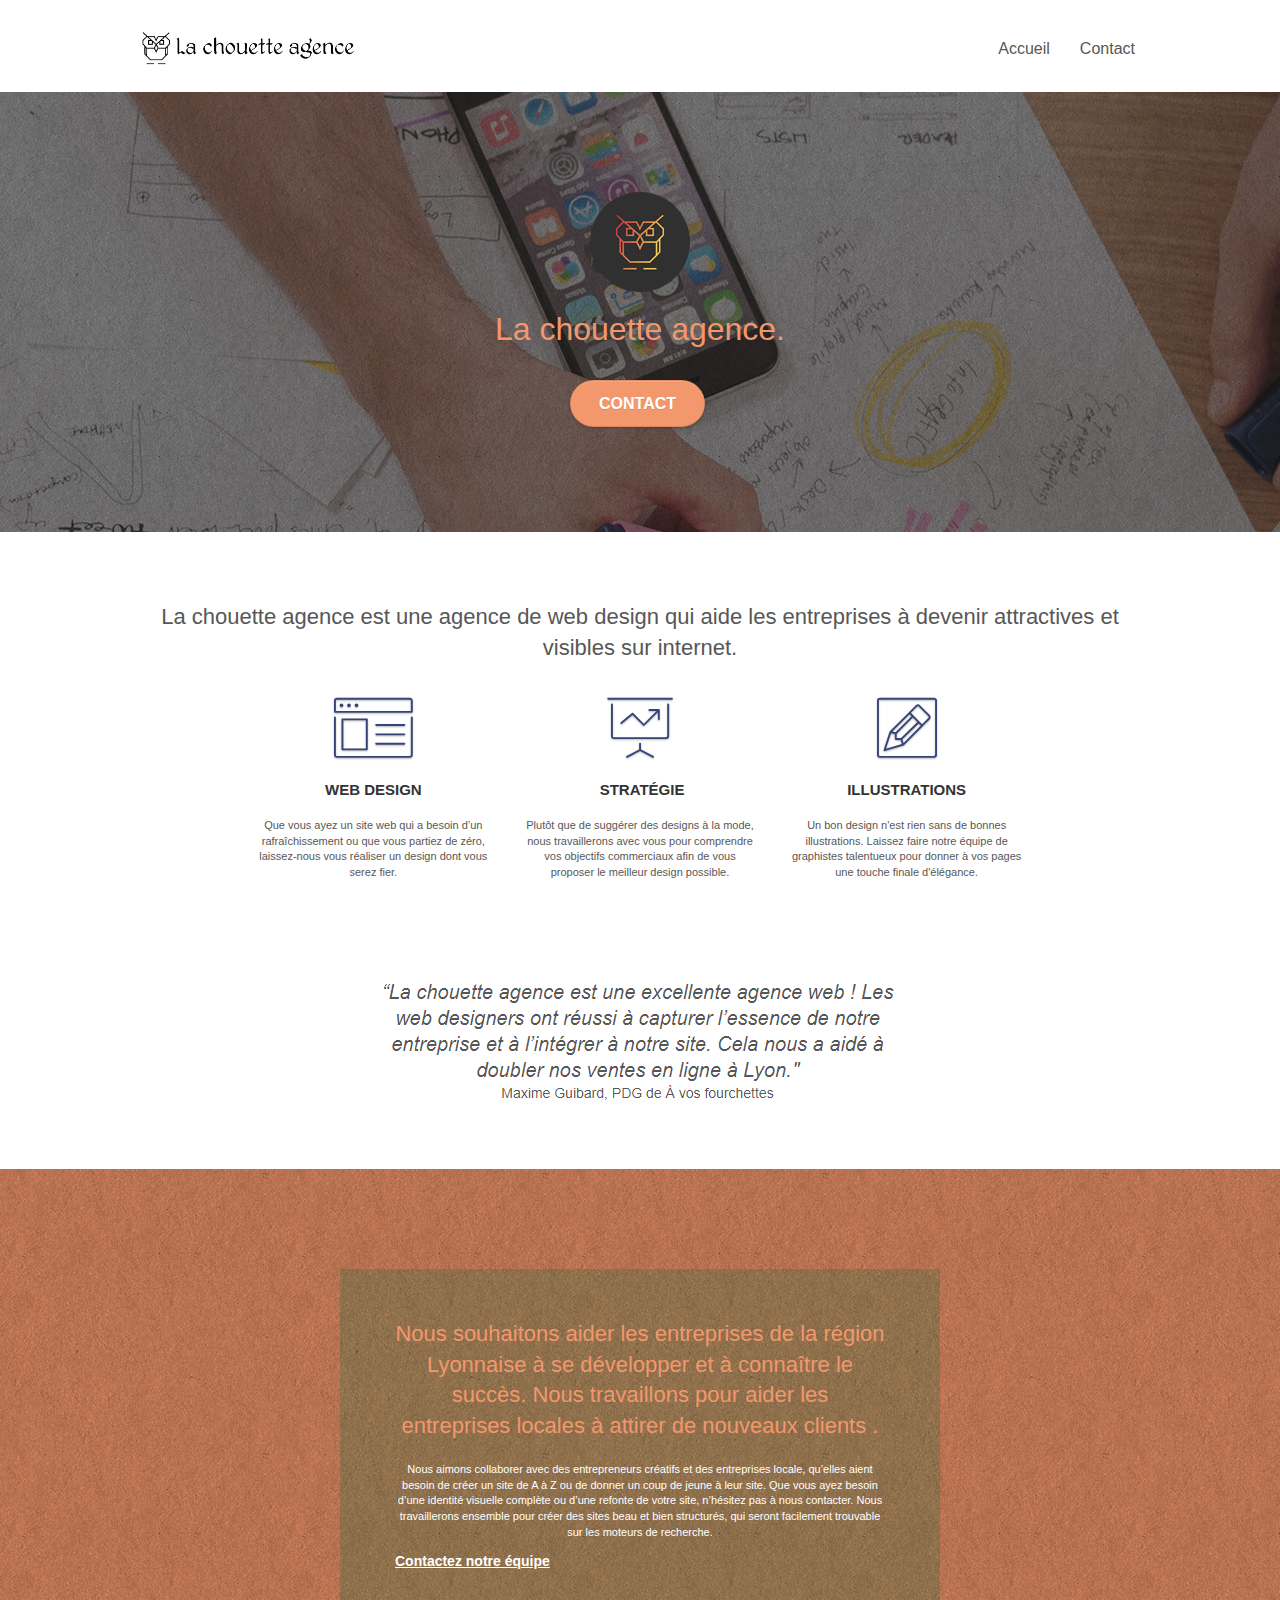
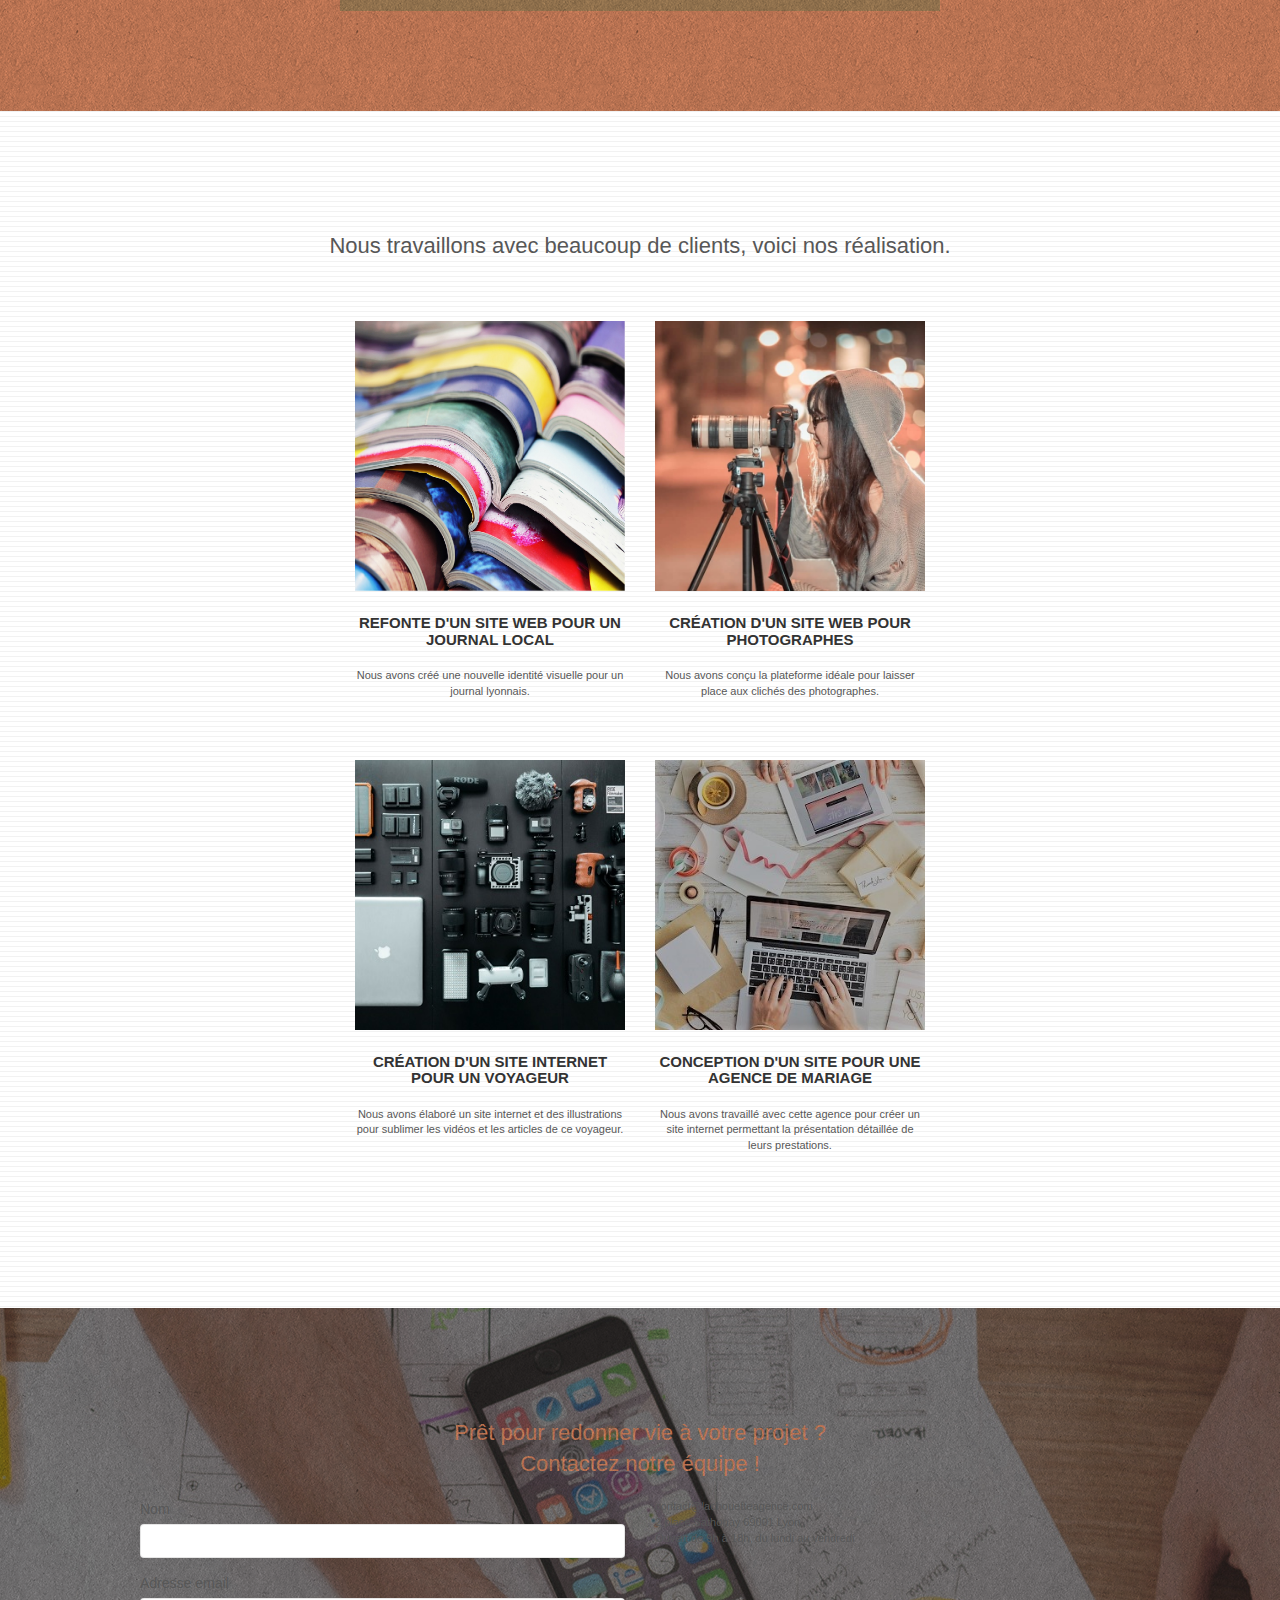
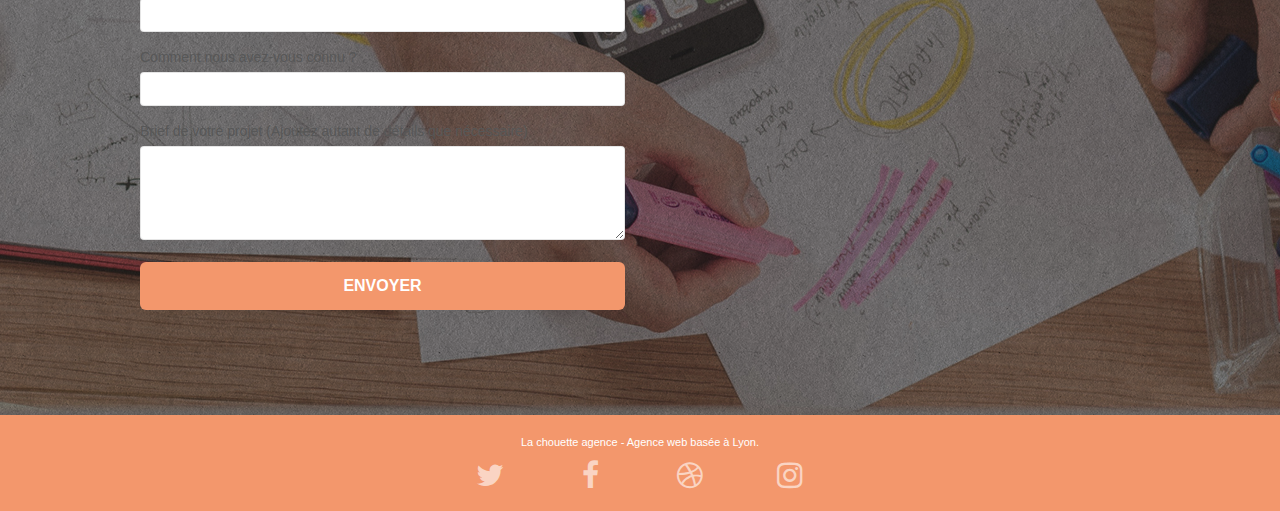
==== commit e281ff04: "changement contact" ====
--- a/index.html
+++ b/index.html
@@ -356,22 +356,72 @@
                 Prêt pour redonner vie à votre projet ?<br />Contactez notre
                 équipe !
               </h2>
-              <div class="col-sm-12 text-center">
-                <a
-                  href="page2.html"
-                  class="
-                    btn btn-atomic-tangerine btn-clean btn-rd btn-lg
-                    cta-hero
-                  "
-                  >Contact</a
+              <div class="col-sm-6">
+                <form
+                  id="form_1"
+                  novalidate
+                  success-msg="Your message has been sent."
+                  fail-msg="Sorry it seems that our mail server is not responding, Sorry for the inconvenience!"
                 >
+                  <div class="form-group">
+                    <label> Nom </label>
+                    <input id="name" class="form-control" required />
+                  </div>
+                  <div class="form-group">
+                    <label> Adresse email </label>
+                    <input
+                      id="email"
+                      class="form-control"
+                      type="email"
+                      required
+                    />
+                  </div>
+                  <div class="form-group">
+                    <label> Comment nous avez-vous connu ? </label>
+                    <input
+                      class="form-control"
+                      type="email"
+                      required
+                      id="input_504"
+                    />
+                  </div>
+                  <div class="form-group">
+                    <label>
+                      Brief de votre projet (Ajoutez autant de détails que
+                      nécessaire)<br /> </label
+                    ><textarea
+                      id="message"
+                      class="form-control"
+                      rows="4"
+                      cols="50"
+                      required
+                    ></textarea>
+                  </div>
+                  <button
+                    class="
+                      bloc-button
+                      btn btn-lg btn-block
+                      cta-hero
+                      btn-atomic-tangerine
+                    "
+                    type="submit"
+                  >
+                    Envoyer
+                  </button>
+                </form>
+              </div>
+              <div class="col-sm-6">
+                <p>
+                  contact@lachouetteagence.com<br />2 place Sathonay 69001 Lyon<br />Ouvert
+                  de 9h à 18h, du lundi au vendredi<br />
+                </p>
               </div>
             </div>
           </div>
         </section>
       </main>
       <!-- bloc-5-cta END -->
-
+     
       <!-- Footer - bloc-8 -->
       <footer>
         <div class="bloc bgc-atomic-tangerine d-bloc" id="bloc-8">
@@ -411,69 +461,6 @@
                     </div>
                   </div>
                 </div>
-                <div class="row">
-                  <div class="col-sm-4">
-                    Partenaires
-                    <ul>
-                      <li><a href="voiture.com">voiture.com</a></li>
-                      <li><a href="pizza.com">pizza.com</a></li>
-                      <li><a href="matoiture.com">matoiture.com</a></li>
-                      <li><a href="immobilierseo.com">immobilierseo.com</a></li>
-                    </ul>
-                  </div>
-                  <div class="col-sm-4">
-                    Annuaires liste 1
-                    <ul>
-                      <li>
-                        <a href="annuaireagence.com">annuaireagence.com</a>
-                      </li>
-                      <li><a href="annuaireseo.com">annuaireseo.com</a></li>
-                      <li>
-                        <a href="annuairemarketing.com"
-                          >annuairemarketing.com</a
-                        >
-                      </li>
-                      <li><a href="123seoture.com">123seo.com</a></li>
-                      <li><a href="123site.com">123site.com</a></li>
-                      <li>
-                        <a href="annuairewordpress.com"
-                          >annuairewordpress.com</a
-                        >
-                      </li>
-                      <li><a href="listeagence.com">listeagence.com</a></li>
-                      <li>
-                        <a href="meilleuresagencesparis.com"
-                          >meilleuresagencesparis.com</a
-                        >
-                      </li>
-                      <li><a href="listeseo.com">listeseo.com</a></li>
-                    </ul>
-                  </div>
-                  <div class="col-sm-4">
-                    Annuaires liste 2
-                    <ul>
-                      <li><a href="betterseo.com">betterseo.com</a></li>
-                      <li><a href="ameliorerseo.com">ameliorerseo.com</a></li>
-                      <li><a href="seojuicelien.com">seojuicelien.com</a></li>
-                      <li>
-                        <a href="meilleursliens.com">meilleursliens.com</a>
-                      </li>
-                      <li><a href="liensagogo.com">liensagogo.com</a></li>
-                      <li><a href="backlink.com">backlink.com</a></li>
-                      <li>
-                        <a href="linkjuiceannuaire.com"
-                          >linkjuiceannuaire.com</a
-                        >
-                      </li>
-                      <li>
-                        <a href="remontersurgoogle.com"
-                          >remontersurgoogle.com</a
-                        >
-                      </li>
-                      <li><a href="vraiseofiable.com">vraiseofiable.com</a></li>
-                    </ul>
-                  </div>
-                </div>
               </div>
             </div>
           </div>
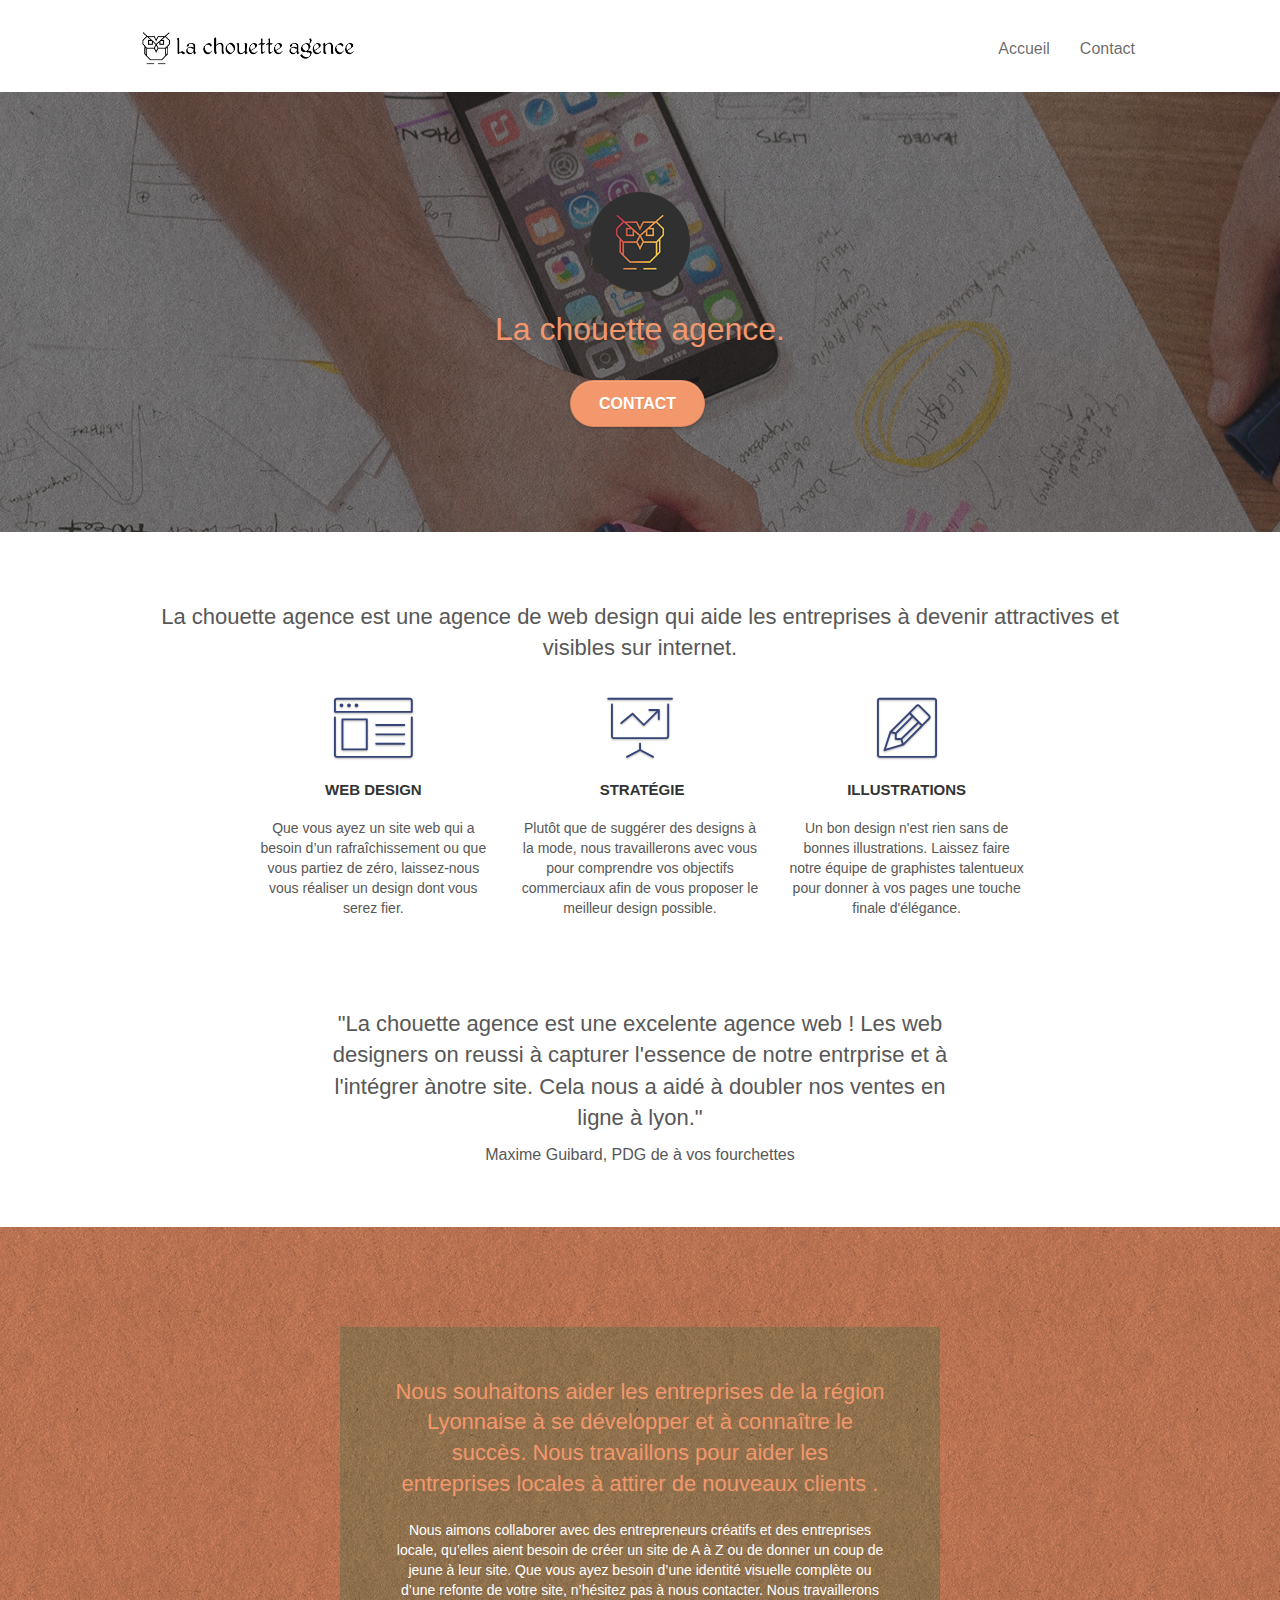
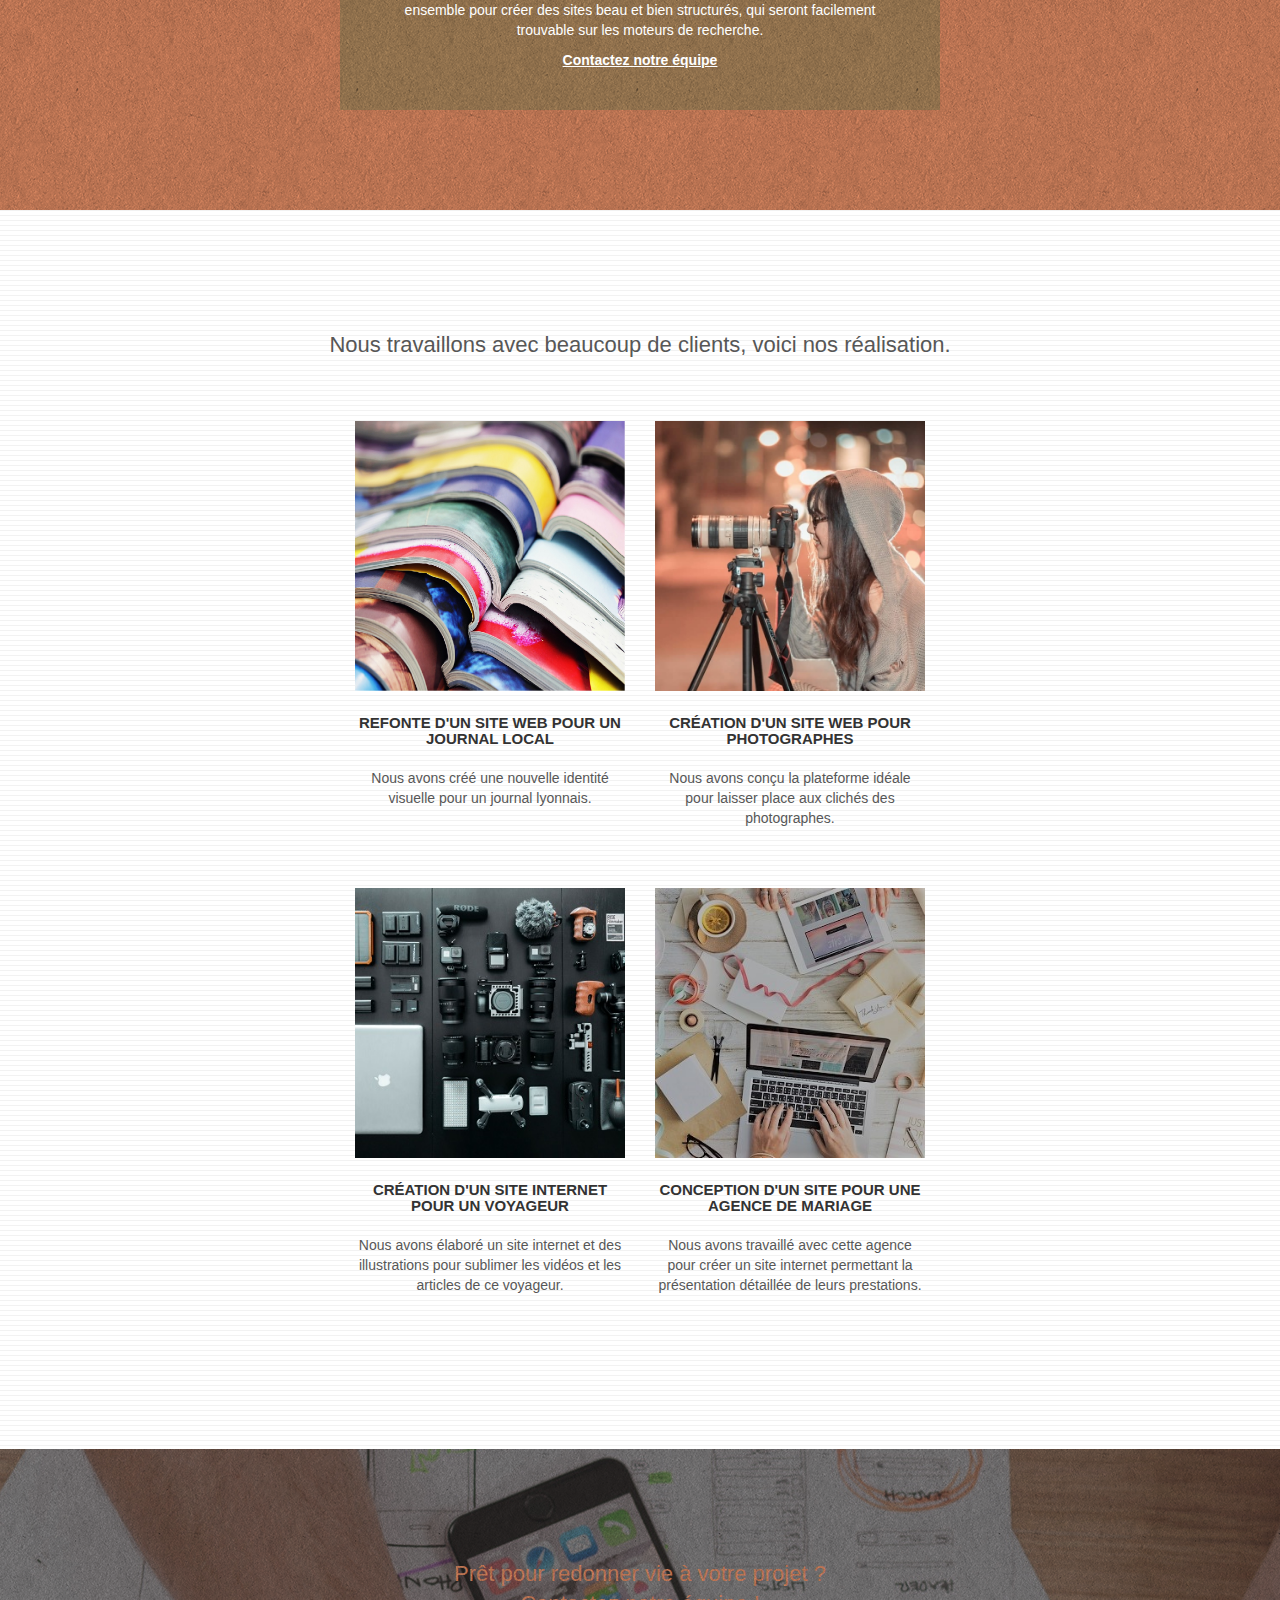
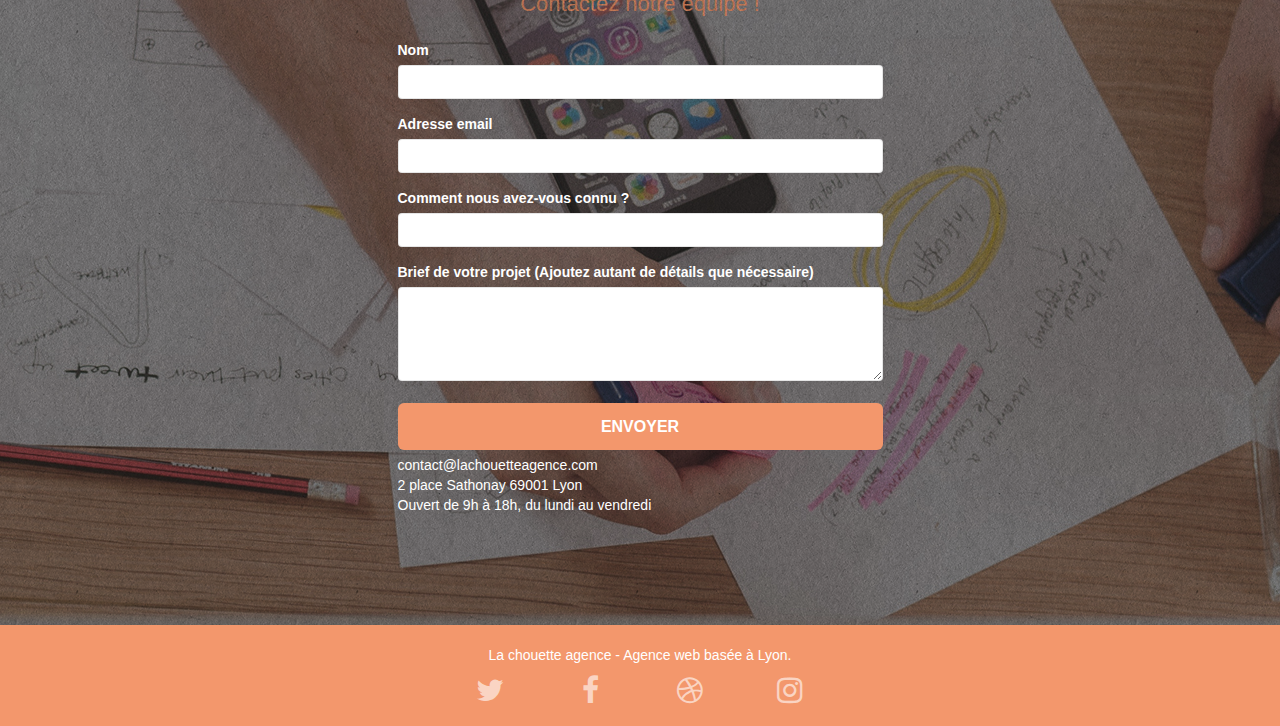
==== commit efbaf099: "correction formulaire,police,lien" ====
--- a/index.html
+++ b/index.html
@@ -55,7 +55,7 @@
                   </li>
                   <li></li>
                   <li>
-                    <a href="page2.html">Contact</a>
+                    <a href="#contact">Contact</a>
                   </li>
                 </ul>
               </div>
@@ -93,7 +93,7 @@
                 </h1>
                 <div class="text-center">
                   <a
-                    href="page2.html"
+                    href="#contact"
                     class="
                       btn btn-lg btn-clean btn-rd
                       cta-hero
@@ -185,10 +185,8 @@
             </div>
             <div class="row voffset-lg voffset">
               <div class="col-xs-12 col-md-8 col-md-offset-2 text-center">
-                <img
-                  alt="agence web, agence web paris, web design paris, stratégie web"
-                  src="img/citation.png"
-                />
+                <p class="grand">"La chouette agence est une excelente agence web ! Les web designers on reussi à capturer l'essence de notre entrprise et à l'intégrer ànotre site. Cela nous a aidé à doubler nos ventes en ligne à lyon."</p>
+                <p class="legende">Maxime Guibard, PDG de à vos fourchettes</p>
               </div>
             </div>
           </div>
@@ -228,7 +226,7 @@
                   seront facilement trouvable sur les moteurs de recherche.
                   
                 </p>
-                <a class="ltc-white bold-link" href="page2.html">Contactez notre équipe</a>
+                <a class="ltc-white bold-link" href="#contact">Contactez notre équipe</a>
               </div>
             </div>
           </article>
@@ -251,17 +249,11 @@
             </div>
             <div class="row tight-width-whitespace portfolio-row">
               <article class="col-sm-6">
-                <a
-                  href="#"
-                  data-lightbox="img/1.jpg"
-                  data-gallery-id="gallery-1"
-                  data-caption="Refonte d'un site web pour un journal local"
-                  data-frame="snapshot-lb"
-                  ><img
+                <img
                     src="img/1.jpg"
                     alt="paris web design logo agence web meilleure agence et refonte site web journal"
                     class="img-responsive portfolio-thumb"
-                /></a>
+                />
                 <h3 class="mg-md text-center">
                   Refonte d'un site web pour un journal local
                 </h3>
@@ -271,17 +263,11 @@
                 </p>
               </article>
               <article class="col-sm-6">
-                <a
-                  href="#"
-                  data-lightbox="img/2.jpg"
-                  data-gallery-id="gallery-1"
-                  data-caption="Création d'un site web pour photographes"
-                  data-frame="snapshot-lb"
-                  ><img
+                  <img
                     src="img/2.jpg"
                     class="img-responsive portfolio-thumb"
                     alt="paris web design logo agence web meilleure agence, Création d'un site web pour photographes"
-                /></a>
+                />
                 <h3 class="mg-md text-center">
                   Création d'un site web pour photographes
                 </h3>
@@ -293,17 +279,11 @@
             </div>
             <div class="row tight-width-whitespace portfolio-row">
               <article class="col-sm-6">
-                <a
-                  href="#"
-                  data-lightbox="img/3.jpg"
-                  data-gallery-id="gallery-1"
-                  data-caption="Création d'un site internet pour un voyageur"
-                  data-frame="snapshot-lb"
-                  ><img
+                <img
                     src="img/3.jpg"
                     class="img-responsive portfolio-thumb"
                     alt="paris web design logo agence web meilleure agence, Création d'un site web pour voyageur"
-                /></a>
+                />
                 <h3 class="mg-md text-center">
                   Création d'un site internet pour un voyageur
                 </h3>
@@ -313,17 +293,11 @@
                 </p>
               </article>
               <article class="col-sm-6">
-                <a
-                  href="#"
-                  data-lightbox="img/4.jpg"
-                  data-gallery-id="gallery-1"
-                  data-caption="Conception d'un site pour une agence de mariage"
-                  data-frame="snapshot-lb"
-                  ><img
+                <img
                     src="img/4.jpg"
                     class="img-responsive portfolio-thumb"
                     alt="paris web design logo agence web meilleure agence, Création d'un site web pour agence de mariage"
-                /></a>
+                />
                 <h3 class="mg-md text-center">
                   Conception d'un site pour une agence de mariage
                 </h3>
@@ -352,10 +326,11 @@
         >
           <div class="container bloc-lg">
             <div class="row">
-              <h2 class="mg-md text-center tc-white">
+              <h2 class="mg-md text-center tc-white" id="contact">
                 Prêt pour redonner vie à votre projet ?<br />Contactez notre
                 équipe !
               </h2>
+              <div class="flex">
               <div class="col-sm-6">
                 <form
                   id="form_1"
@@ -411,10 +386,11 @@
                 </form>
               </div>
               <div class="col-sm-6">
-                <p>
+                <p class="blanc">
                   contact@lachouetteagence.com<br />2 place Sathonay 69001 Lyon<br />Ouvert
                   de 9h à 18h, du lundi au vendredi<br />
                 </p>
+              </div>
               </div>
             </div>
           </div>
--- a/style.css
+++ b/style.css
@@ -648,12 +648,11 @@
 h5,
 h6,
 p,
-label,
 .btn,
 a {
   font-family: "helvetica";
   font-weight: 400;
-  color: #575757 !important;
+  color: #575757;
 }
 
 .container {
@@ -679,7 +678,7 @@
 }
 
 p {
-  font-size: 11px;
+  font-size: 14px;
 }
 
 .tight-width-whitespace {
@@ -762,6 +761,8 @@
 .bold-link {
   font-weight: 900;
   text-decoration: underline !important;
+  display: block;
+  text-align: center;
 }
 
 .bgc-white {
@@ -1042,3 +1043,20 @@
     text-align: center;
   }
 }
+
+.flex {
+  display: flex;
+  flex-direction: column;
+  align-items: center;
+}
+.blanc {
+  color: #ffffff;
+}
+
+.grand {
+  font-size: 22px;
+}
+
+.legende {
+  font-size: 16px;
+}
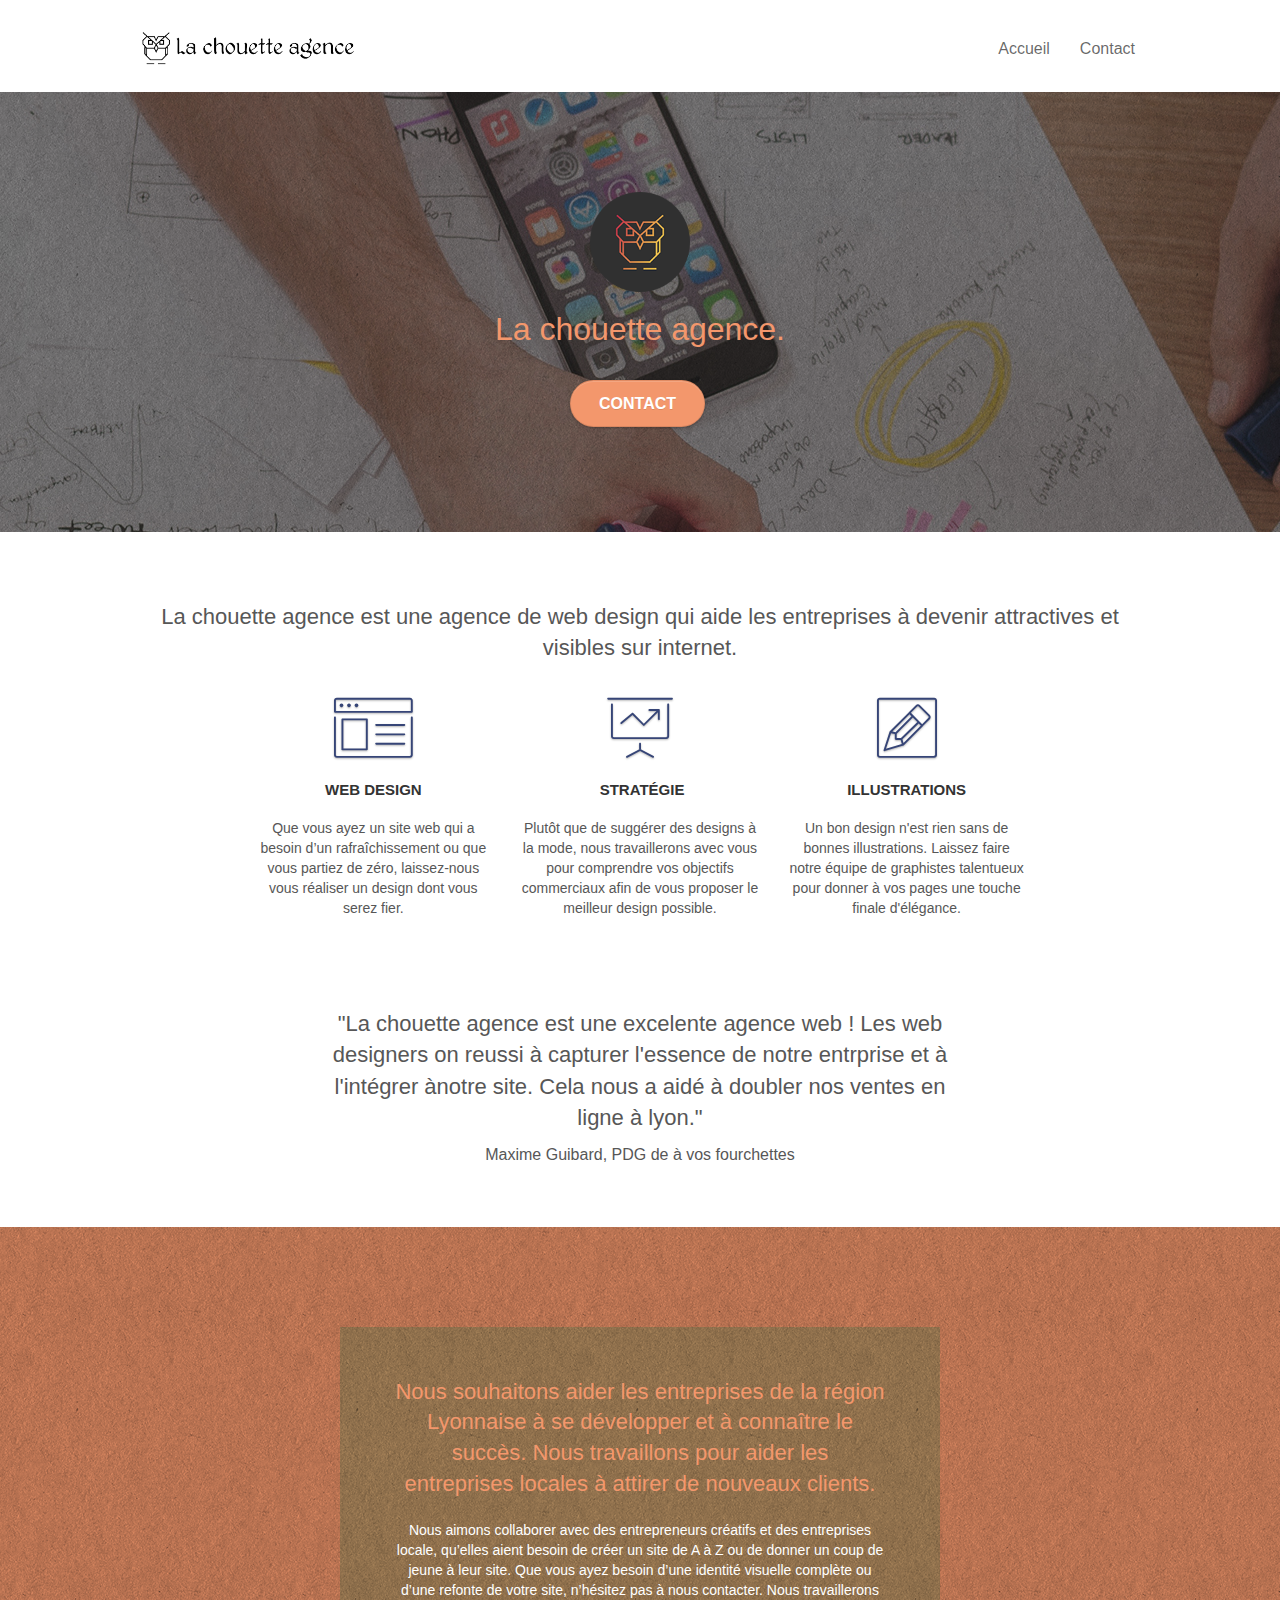
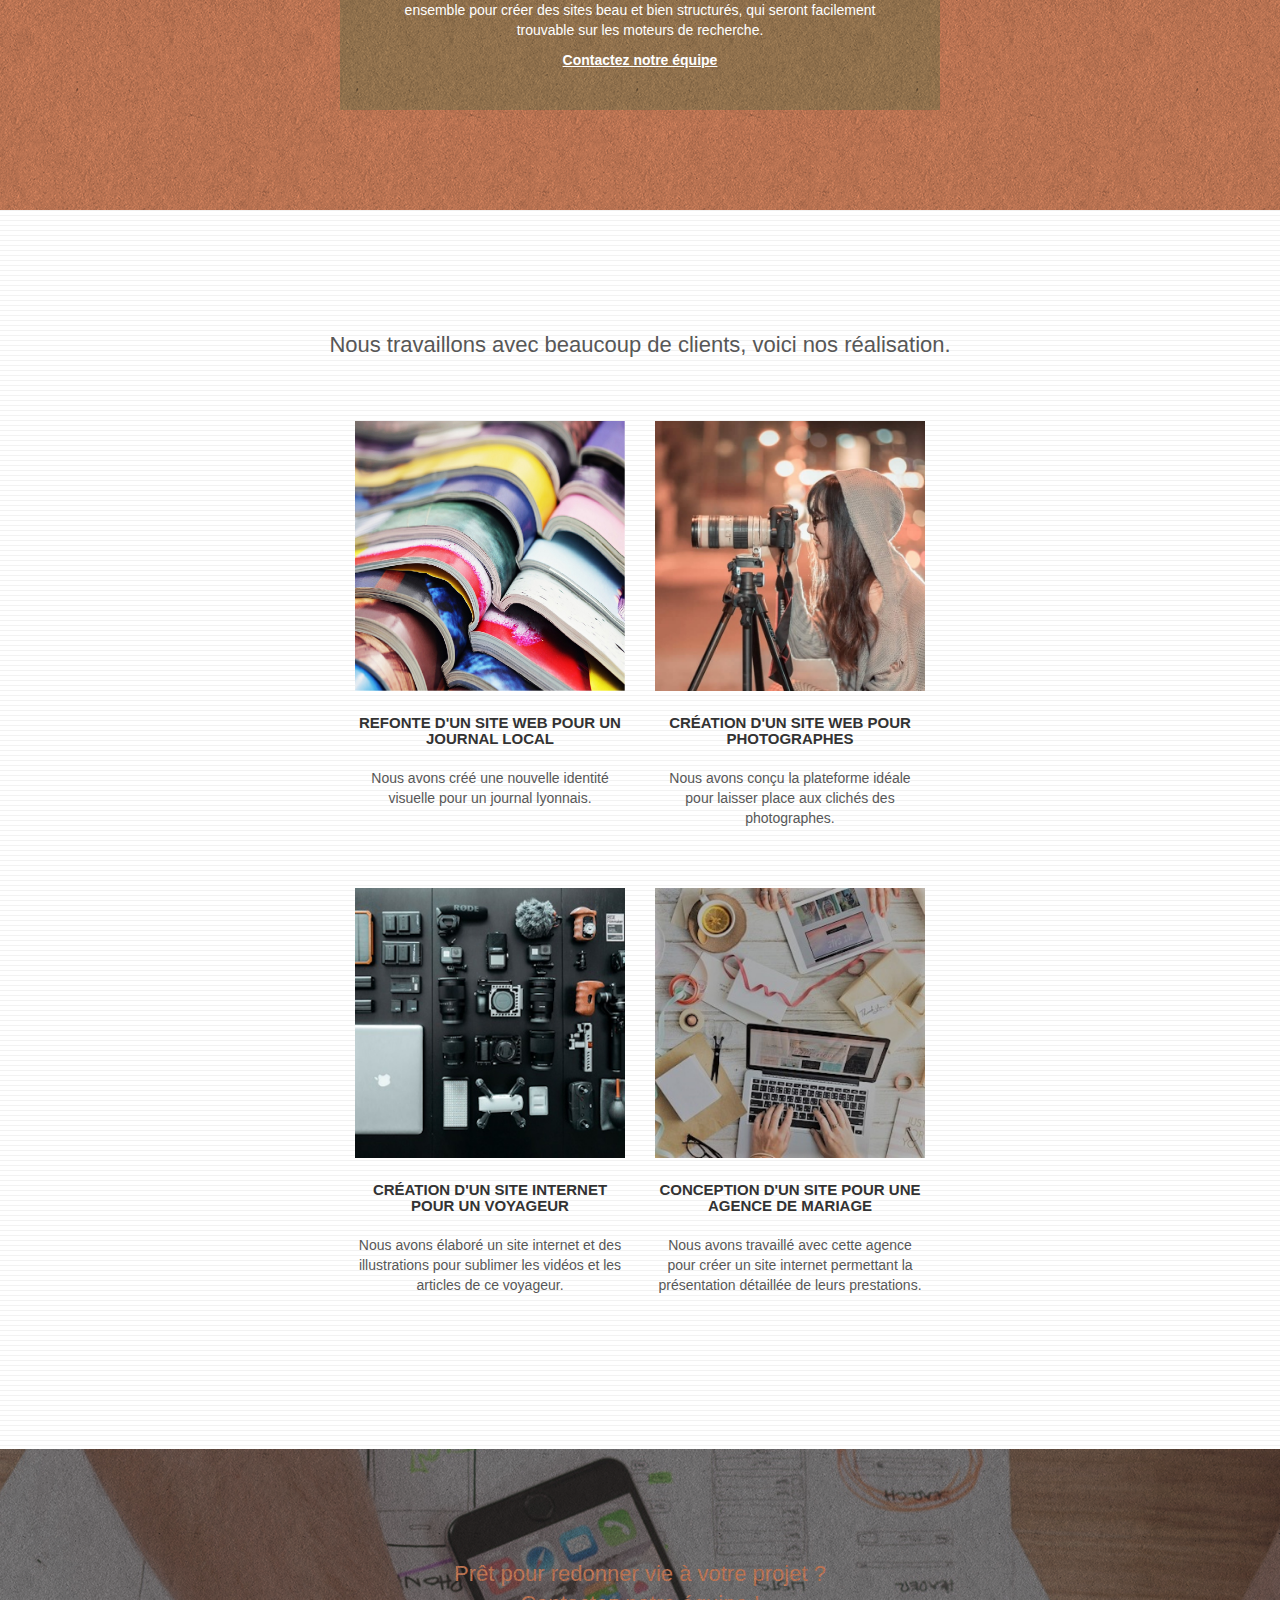
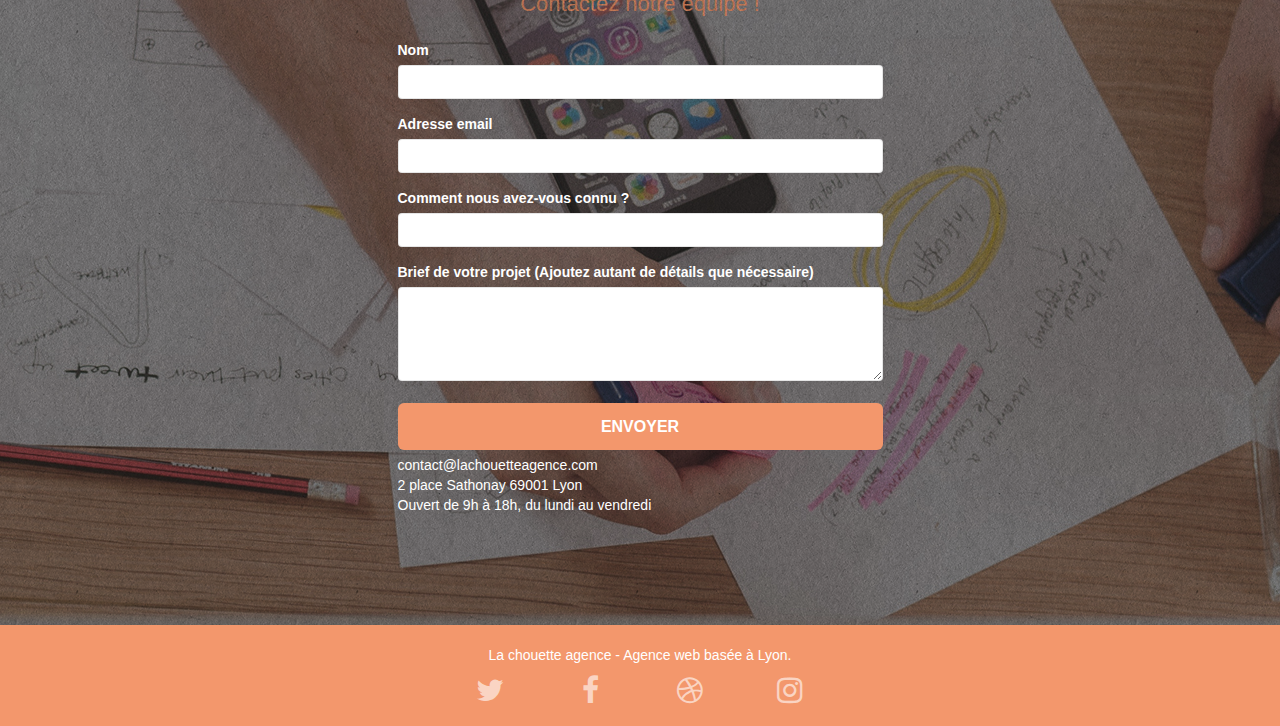
==== commit ce9770d3: "correction w3c et divers probleme" ====
--- a/index.html
+++ b/index.html
@@ -1,12 +1,12 @@
 <!DOCTYPE html>
-<html lang="Default">
+<html lang="fr">
   <head>
     <meta charset="utf-8" />
     <meta
       name="keywords"
       content="seo, google, site web, site internet, agence design paris, agence design, agence design,agence design,agence design,agence design,agence design,agence design,agence design,agence design"
     />
-    <meta name="description" content="" />
+    <meta name="description" content="web agence lyon" />
     <meta
       name="viewport"
       content="width=device-width, initial-scale=1.0, viewport-fit=cover"
@@ -35,15 +35,16 @@
     <div class="page-container">
       <header>
         <!-- bloc-0 -->
-        <section class="bloc bgc-white l-bloc" id="bloc-0">
+        <nav class="bloc bgc-white l-bloc" id="bloc-0">
           <div class="container bloc-sm">
-            <nav class="navbar row">
+            <div class="navbar row">
               <div class="navbar-header">
                 <a class="navbar-brand" href="index.html"
                   ><img
                     src="img/la-chouette-agence.png"
                     alt="paris web design logo agence web meilleure agence"
                     height="40"
+                    width="214"
                 /></a>
               </div>
               <div
@@ -59,9 +60,9 @@
                   </li>
                 </ul>
               </div>
-            </nav>
-          </div>
-        </section>
+            </div>
+          </div>
+        </nav>
 
         <!-- bloc-0 END -->
 
@@ -86,6 +87,7 @@
                   src="img/logo.png"
                   class="center-block image-resize-mode"
                   width="100"
+                  height="100"
                   alt="La chouette agence, agence web paris, création logo paris"
                 />
                 <h1 class="text-center hero-bloc-text tc-white">
@@ -159,8 +161,7 @@
                 <p class="text-center">
                   Plutôt que de suggérer des designs à la mode, nous
                   travaillerons avec vous pour comprendre vos objectifs
-                  commerciaux afin de vous proposer le meilleur design
-                  possible.<br />
+                  commerciaux afin de vous proposer le meilleur design possible.
                 </p>
               </article>
               <article class="col-sm-4">
@@ -185,7 +186,12 @@
             </div>
             <div class="row voffset-lg voffset">
               <div class="col-xs-12 col-md-8 col-md-offset-2 text-center">
-                <p class="grand">"La chouette agence est une excelente agence web ! Les web designers on reussi à capturer l'essence de notre entrprise et à l'intégrer ànotre site. Cela nous a aidé à doubler nos ventes en ligne à lyon."</p>
+                <p class="grand">
+                  "La chouette agence est une excelente agence web ! Les web
+                  designers on reussi à capturer l'essence de notre entrprise et
+                  à l'intégrer ànotre site. Cela nous a aidé à doubler nos
+                  ventes en ligne à lyon."
+                </p>
                 <p class="legende">Maxime Guibard, PDG de à vos fourchettes</p>
               </div>
             </div>
@@ -207,14 +213,13 @@
           "
           id="bloc-3-what-i-do"
         >
-          <article class="container bloc-lg">
+          <div class="container bloc-lg">
             <div class="row tight-width-whitespace black-background">
               <div class="col-sm-12">
                 <h2 class="mg-md text-center tc-white">
                   Nous souhaitons aider les entreprises de la région Lyonnaise à
                   se développer et à connaître le succès. Nous travaillons pour
-                  aider les entreprises locales à attirer de nouveaux clients
-                  .<br />
+                  aider les entreprises locales à attirer de nouveaux clients.
                 </h2>
                 <p class="text-center white">
                   Nous aimons collaborer avec des entrepreneurs créatifs et des
@@ -224,12 +229,13 @@
                   votre site, n’hésitez pas à nous contacter. Nous travaillerons
                   ensemble pour créer des sites beau et bien structurés, qui
                   seront facilement trouvable sur les moteurs de recherche.
-                  
-                </p>
-                <a class="ltc-white bold-link" href="#contact">Contactez notre équipe</a>
-              </div>
-            </div>
-          </article>
+                </p>
+                <a class="ltc-white bold-link" href="#contact"
+                  >Contactez notre équipe</a
+                >
+              </div>
+            </div>
+          </div>
         </section>
         <!-- bloc-3-what-i-do END -->
 
@@ -244,15 +250,17 @@
                 <h2>
                   Nous travaillons avec beaucoup de clients, voici nos
                   réalisation.
-                </p>
+                </h2>
               </div>
             </div>
             <div class="row tight-width-whitespace portfolio-row">
               <article class="col-sm-6">
                 <img
-                    src="img/1.jpg"
-                    alt="paris web design logo agence web meilleure agence et refonte site web journal"
-                    class="img-responsive portfolio-thumb"
+                  src="img/1.jpg"
+                  alt="paris web design logo agence web meilleure agence et refonte site web journal"
+                  class="img-responsive portfolio-thumb"
+                  height="628"
+                  width="628"
                 />
                 <h3 class="mg-md text-center">
                   Refonte d'un site web pour un journal local
@@ -263,10 +271,12 @@
                 </p>
               </article>
               <article class="col-sm-6">
-                  <img
-                    src="img/2.jpg"
-                    class="img-responsive portfolio-thumb"
-                    alt="paris web design logo agence web meilleure agence, Création d'un site web pour photographes"
+                <img
+                  src="img/2.jpg"
+                  class="img-responsive portfolio-thumb"
+                  alt="paris web design logo agence web meilleure agence, Création d'un site web pour photographes"
+                  height="628"
+                  width="628"
                 />
                 <h3 class="mg-md text-center">
                   Création d'un site web pour photographes
@@ -280,9 +290,11 @@
             <div class="row tight-width-whitespace portfolio-row">
               <article class="col-sm-6">
                 <img
-                    src="img/3.jpg"
-                    class="img-responsive portfolio-thumb"
-                    alt="paris web design logo agence web meilleure agence, Création d'un site web pour voyageur"
+                  src="img/3.jpg"
+                  class="img-responsive portfolio-thumb"
+                  alt="paris web design logo agence web meilleure agence, Création d'un site web pour voyageur"
+                  height="628"
+                  width="628"
                 />
                 <h3 class="mg-md text-center">
                   Création d'un site internet pour un voyageur
@@ -294,9 +306,11 @@
               </article>
               <article class="col-sm-6">
                 <img
-                    src="img/4.jpg"
-                    class="img-responsive portfolio-thumb"
-                    alt="paris web design logo agence web meilleure agence, Création d'un site web pour agence de mariage"
+                  src="img/4.jpg"
+                  class="img-responsive portfolio-thumb"
+                  alt="paris web design logo agence web meilleure agence, Création d'un site web pour agence de mariage"
+                  height="628"
+                  width="628"
                 />
                 <h3 class="mg-md text-center">
                   Conception d'un site pour une agence de mariage
@@ -331,73 +345,71 @@
                 équipe !
               </h2>
               <div class="flex">
-              <div class="col-sm-6">
-                <form
-                  id="form_1"
-                  novalidate
-                  success-msg="Your message has been sent."
-                  fail-msg="Sorry it seems that our mail server is not responding, Sorry for the inconvenience!"
-                >
-                  <div class="form-group">
-                    <label> Nom </label>
-                    <input id="name" class="form-control" required />
-                  </div>
-                  <div class="form-group">
-                    <label> Adresse email </label>
-                    <input
-                      id="email"
-                      class="form-control"
-                      type="email"
-                      required
-                    />
-                  </div>
-                  <div class="form-group">
-                    <label> Comment nous avez-vous connu ? </label>
-                    <input
-                      class="form-control"
-                      type="email"
-                      required
-                      id="input_504"
-                    />
-                  </div>
-                  <div class="form-group">
-                    <label>
-                      Brief de votre projet (Ajoutez autant de détails que
-                      nécessaire)<br /> </label
-                    ><textarea
-                      id="message"
-                      class="form-control"
-                      rows="4"
-                      cols="50"
-                      required
-                    ></textarea>
-                  </div>
-                  <button
-                    class="
-                      bloc-button
-                      btn btn-lg btn-block
-                      cta-hero
-                      btn-atomic-tangerine
-                    "
-                    type="submit"
-                  >
-                    Envoyer
-                  </button>
-                </form>
-              </div>
-              <div class="col-sm-6">
-                <p class="blanc">
-                  contact@lachouetteagence.com<br />2 place Sathonay 69001 Lyon<br />Ouvert
-                  de 9h à 18h, du lundi au vendredi<br />
-                </p>
-              </div>
+                <div class="col-sm-6">
+                  <form id="form_1" novalidate>
+                    <div class="form-group">
+                      <label for="name"> Nom </label>
+                      <input id="name" class="form-control" required />
+                    </div>
+                    <div class="form-group">
+                      <label for="email"> Adresse email </label>
+                      <input
+                        id="email"
+                        class="form-control"
+                        type="email"
+                        required
+                      />
+                    </div>
+                    <div class="form-group">
+                      <label for="input_504">
+                        Comment nous avez-vous connu ?
+                      </label>
+                      <input
+                        class="form-control"
+                        type="email"
+                        required
+                        id="input_504"
+                      />
+                    </div>
+                    <div class="form-group">
+                      <label for="message">
+                        Brief de votre projet (Ajoutez autant de détails que
+                        nécessaire)
+                      </label>
+                      <textarea
+                        id="message"
+                        class="form-control"
+                        rows="4"
+                        cols="50"
+                        required
+                      ></textarea>
+                    </div>
+                    <button
+                      class="
+                        bloc-button
+                        btn btn-lg btn-block
+                        cta-hero
+                        btn-atomic-tangerine
+                      "
+                      type="submit"
+                    >
+                      Envoyer
+                    </button>
+                  </form>
+                </div>
+                <div class="col-sm-6">
+                  <p class="blanc">
+                    contact@lachouetteagence.com<br />2 place Sathonay 69001
+                    Lyon<br />Ouvert de 9h à 18h, du lundi au vendredi<br />
+                  </p>
+                </div>
               </div>
             </div>
           </div>
         </section>
       </main>
       <!-- bloc-5-cta END -->
-     
+
       <!-- Footer - bloc-8 -->
       <footer>
         <div class="bloc bgc-atomic-tangerine d-bloc" id="bloc-8">
--- a/style.css
+++ b/style.css
@@ -825,7 +825,7 @@
 }
 
 .bg-presentation {
-  background-image: url("img/image-de-presentation.bmp");
+  background-image: url("img/image-de-presentation.jpg");
 }
 
 @media (max-width: 1024px) {
--- a/css/et-line.css
+++ b/css/et-line.css
@@ -1,9 +1,13 @@
 @font-face {
-    font-family: et-line;
-    src: url(../fonts/et-line.eot);
-    src: url(../fonts/et-line.eot?#iefix) format('embedded-opentype'), url(../fonts/et-line.woff) format('woff'), url(../fonts/et-line.ttf) format('truetype'), url(../fonts/et-line.svg#et-line) format('svg');
-    font-weight: 400;
-    font-style: normal
+  font-family: et-line;
+  src: url(../fonts/et-line.eot);
+  src: url(../fonts/et-line.eot?#iefix) format("embedded-opentype"),
+    url(../fonts/et-line.woff) format("woff"),
+    url(../fonts/et-line.ttf) format("truetype"),
+    url(../fonts/et-line.svg#et-line) format("svg");
+  font-weight: 400;
+  font-style: normal;
+  font-display: swap;
 }
 
 .et-icon-adjustments,
@@ -106,414 +110,414 @@
 .et-icon-video,
 .et-icon-wallet,
 .et-icon-wine {
-    font-family: et-line;
-    speak: none;
-    font-style: normal;
-    font-weight: 400;
-    font-variant: normal;
-    text-transform: none;
-    line-height: 1;
-    -webkit-font-smoothing: antialiased;
-    -moz-osx-font-smoothing: grayscale;
-    display: inline-block
+  font-family: et-line;
+  speak: none;
+  font-style: normal;
+  font-weight: 400;
+  font-variant: normal;
+  text-transform: none;
+  line-height: 1;
+  -webkit-font-smoothing: antialiased;
+  -moz-osx-font-smoothing: grayscale;
+  display: inline-block;
 }
 
 .et-icon-mobile:before {
-    content: "\e000"
+  content: "\e000";
 }
 
 .et-icon-laptop:before {
-    content: "\e001"
+  content: "\e001";
 }
 
 .et-icon-desktop:before {
-    content: "\e002"
+  content: "\e002";
 }
 
 .et-icon-tablet:before {
-    content: "\e003"
+  content: "\e003";
 }
 
 .et-icon-phone:before {
-    content: "\e004"
+  content: "\e004";
 }
 
 .et-icon-document:before {
-    content: "\e005"
+  content: "\e005";
 }
 
 .et-icon-documents:before {
-    content: "\e006"
+  content: "\e006";
 }
 
 .et-icon-search:before {
-    content: "\e007"
+  content: "\e007";
 }
 
 .et-icon-clipboard:before {
-    content: "\e008"
+  content: "\e008";
 }
 
 .et-icon-newspaper:before {
-    content: "\e009"
+  content: "\e009";
 }
 
 .et-icon-notebook:before {
-    content: "\e00a"
+  content: "\e00a";
 }
 
 .et-icon-book-open:before {
-    content: "\e00b"
+  content: "\e00b";
 }
 
 .et-icon-browser:before {
-    content: "\e00c"
+  content: "\e00c";
 }
 
 .et-icon-calendar:before {
-    content: "\e00d"
+  content: "\e00d";
 }
 
 .et-icon-presentation:before {
-    content: "\e00e"
+  content: "\e00e";
 }
 
 .et-icon-picture:before {
-    content: "\e00f"
+  content: "\e00f";
 }
 
 .et-icon-pictures:before {
-    content: "\e010"
+  content: "\e010";
 }
 
 .et-icon-video:before {
-    content: "\e011"
+  content: "\e011";
 }
 
 .et-icon-camera:before {
-    content: "\e012"
+  content: "\e012";
 }
 
 .et-icon-printer:before {
-    content: "\e013"
+  content: "\e013";
 }
 
 .et-icon-toolbox:before {
-    content: "\e014"
+  content: "\e014";
 }
 
 .et-icon-briefcase:before {
-    content: "\e015"
+  content: "\e015";
 }
 
 .et-icon-wallet:before {
-    content: "\e016"
+  content: "\e016";
 }
 
 .et-icon-gift:before {
-    content: "\e017"
+  content: "\e017";
 }
 
 .et-icon-bargraph:before {
-    content: "\e018"
+  content: "\e018";
 }
 
 .et-icon-grid:before {
-    content: "\e019"
+  content: "\e019";
 }
 
 .et-icon-expand:before {
-    content: "\e01a"
+  content: "\e01a";
 }
 
 .et-icon-focus:before {
-    content: "\e01b"
+  content: "\e01b";
 }
 
 .et-icon-edit:before {
-    content: "\e01c"
+  content: "\e01c";
 }
 
 .et-icon-adjustments:before {
-    content: "\e01d"
+  content: "\e01d";
 }
 
 .et-icon-ribbon:before {
-    content: "\e01e"
+  content: "\e01e";
 }
 
 .et-icon-hourglass:before {
-    content: "\e01f"
+  content: "\e01f";
 }
 
 .et-icon-lock:before {
-    content: "\e020"
+  content: "\e020";
 }
 
 .et-icon-megaphone:before {
-    content: "\e021"
+  content: "\e021";
 }
 
 .et-icon-shield:before {
-    content: "\e022"
+  content: "\e022";
 }
 
 .et-icon-trophy:before {
-    content: "\e023"
+  content: "\e023";
 }
 
 .et-icon-flag:before {
-    content: "\e024"
+  content: "\e024";
 }
 
 .et-icon-map:before {
-    content: "\e025"
+  content: "\e025";
 }
 
 .et-icon-puzzle:before {
-    content: "\e026"
+  content: "\e026";
 }
 
 .et-icon-basket:before {
-    content: "\e027"
+  content: "\e027";
 }
 
 .et-icon-envelope:before {
-    content: "\e028"
+  content: "\e028";
 }
 
 .et-icon-streetsign:before {
-    content: "\e029"
+  content: "\e029";
 }
 
 .et-icon-telescope:before {
-    content: "\e02a"
+  content: "\e02a";
 }
 
 .et-icon-gears:before {
-    content: "\e02b"
+  content: "\e02b";
 }
 
 .et-icon-key:before {
-    content: "\e02c"
+  content: "\e02c";
 }
 
 .et-icon-paperclip:before {
-    content: "\e02d"
+  content: "\e02d";
 }
 
 .et-icon-attachment:before {
-    content: "\e02e"
+  content: "\e02e";
 }
 
 .et-icon-pricetags:before {
-    content: "\e02f"
+  content: "\e02f";
 }
 
 .et-icon-lightbulb:before {
-    content: "\e030"
+  content: "\e030";
 }
 
 .et-icon-layers:before {
-    content: "\e031"
+  content: "\e031";
 }
 
 .et-icon-pencil:before {
-    content: "\e032"
+  content: "\e032";
 }
 
 .et-icon-tools:before {
-    content: "\e033"
+  content: "\e033";
 }
 
 .et-icon-tools-2:before {
-    content: "\e034"
+  content: "\e034";
 }
 
 .et-icon-scissors:before {
-    content: "\e035"
+  content: "\e035";
 }
 
 .et-icon-paintbrush:before {
-    content: "\e036"
+  content: "\e036";
 }
 
 .et-icon-magnifying-glass:before {
-    content: "\e037"
+  content: "\e037";
 }
 
 .et-icon-circle-compass:before {
-    content: "\e038"
+  content: "\e038";
 }
 
 .et-icon-linegraph:before {
-    content: "\e039"
+  content: "\e039";
 }
 
 .et-icon-mic:before {
-    content: "\e03a"
+  content: "\e03a";
 }
 
 .et-icon-strategy:before {
-    content: "\e03b"
+  content: "\e03b";
 }
 
 .et-icon-beaker:before {
-    content: "\e03c"
+  content: "\e03c";
 }
 
 .et-icon-caution:before {
-    content: "\e03d"
+  content: "\e03d";
 }
 
 .et-icon-recycle:before {
-    content: "\e03e"
+  content: "\e03e";
 }
 
 .et-icon-anchor:before {
-    content: "\e03f"
+  content: "\e03f";
 }
 
 .et-icon-profile-male:before {
-    content: "\e040"
+  content: "\e040";
 }
 
 .et-icon-profile-female:before {
-    content: "\e041"
+  content: "\e041";
 }
 
 .et-icon-bike:before {
-    content: "\e042"
+  content: "\e042";
 }
 
 .et-icon-wine:before {
-    content: "\e043"
+  content: "\e043";
 }
 
 .et-icon-hotairballoon:before {
-    content: "\e044"
+  content: "\e044";
 }
 
 .et-icon-globe:before {
-    content: "\e045"
+  content: "\e045";
 }
 
 .et-icon-genius:before {
-    content: "\e046"
+  content: "\e046";
 }
 
 .et-icon-map-pin:before {
-    content: "\e047"
+  content: "\e047";
 }
 
 .et-icon-dial:before {
-    content: "\e048"
+  content: "\e048";
 }
 
 .et-icon-chat:before {
-    content: "\e049"
+  content: "\e049";
 }
 
 .et-icon-heart:before {
-    content: "\e04a"
+  content: "\e04a";
 }
 
 .et-icon-cloud:before {
-    content: "\e04b"
+  content: "\e04b";
 }
 
 .et-icon-upload:before {
-    content: "\e04c"
+  content: "\e04c";
 }
 
 .et-icon-download:before {
-    content: "\e04d"
+  content: "\e04d";
 }
 
 .et-icon-target:before {
-    content: "\e04e"
+  content: "\e04e";
 }
 
 .et-icon-hazardous:before {
-    content: "\e04f"
+  content: "\e04f";
 }
 
 .et-icon-piechart:before {
-    content: "\e050"
+  content: "\e050";
 }
 
 .et-icon-speedometer:before {
-    content: "\e051"
+  content: "\e051";
 }
 
 .et-icon-global:before {
-    content: "\e052"
+  content: "\e052";
 }
 
 .et-icon-compass:before {
-    content: "\e053"
+  content: "\e053";
 }
 
 .et-icon-lifesaver:before {
-    content: "\e054"
+  content: "\e054";
 }
 
 .et-icon-clock:before {
-    content: "\e055"
+  content: "\e055";
 }
 
 .et-icon-aperture:before {
-    content: "\e056"
+  content: "\e056";
 }
 
 .et-icon-quote:before {
-    content: "\e057"
+  content: "\e057";
 }
 
 .et-icon-scope:before {
-    content: "\e058"
+  content: "\e058";
 }
 
 .et-icon-alarmclock:before {
-    content: "\e059"
+  content: "\e059";
 }
 
 .et-icon-refresh:before {
-    content: "\e05a"
+  content: "\e05a";
 }
 
 .et-icon-happy:before {
-    content: "\e05b"
+  content: "\e05b";
 }
 
 .et-icon-sad:before {
-    content: "\e05c"
+  content: "\e05c";
 }
 
 .et-icon-facebook:before {
-    content: "\e05d"
+  content: "\e05d";
 }
 
 .et-icon-twitter:before {
-    content: "\e05e"
+  content: "\e05e";
 }
 
 .et-icon-googleplus:before {
-    content: "\e05f"
+  content: "\e05f";
 }
 
 .et-icon-rss:before {
-    content: "\e060"
+  content: "\e060";
 }
 
 .et-icon-tumblr:before {
-    content: "\e061"
+  content: "\e061";
 }
 
 .et-icon-linkedin:before {
-    content: "\e062"
+  content: "\e062";
 }
 
 .et-icon-dribbble:before {
-    content: "\e063"
-}+  content: "\e063";
+}
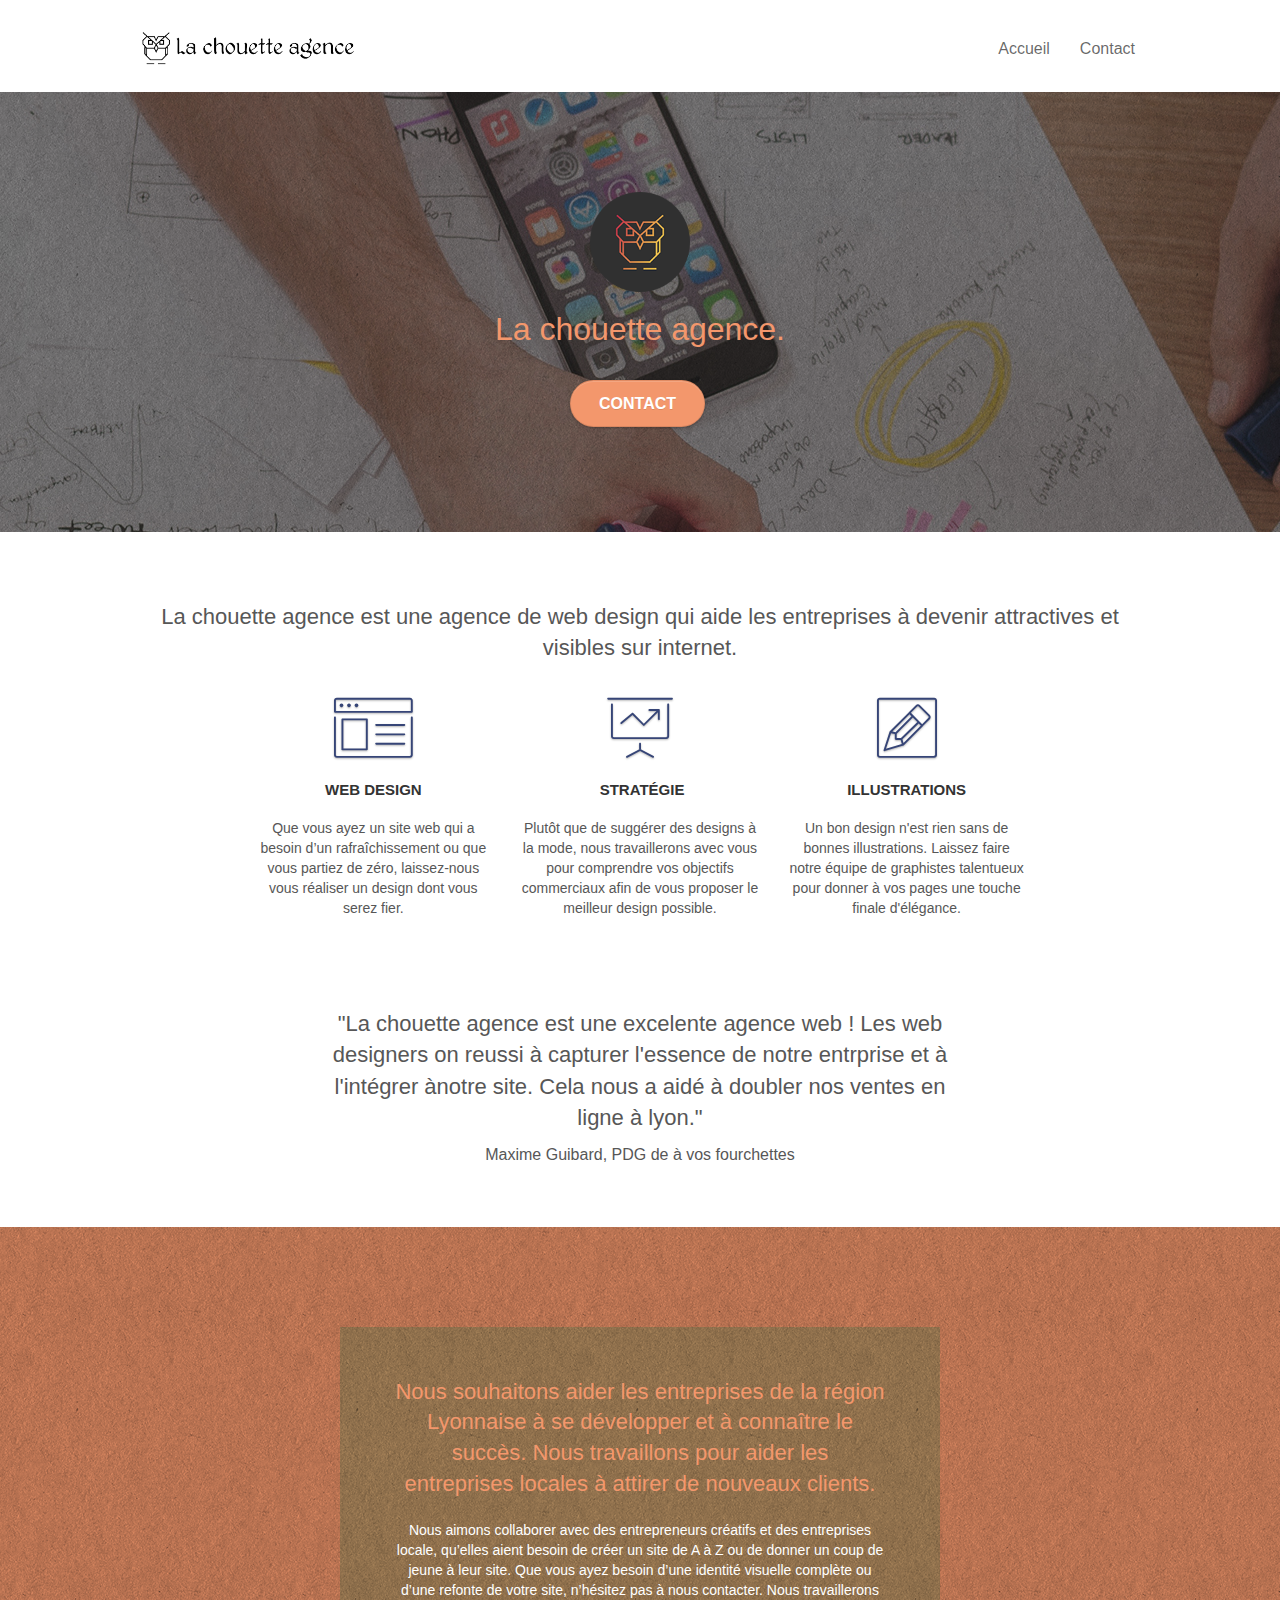
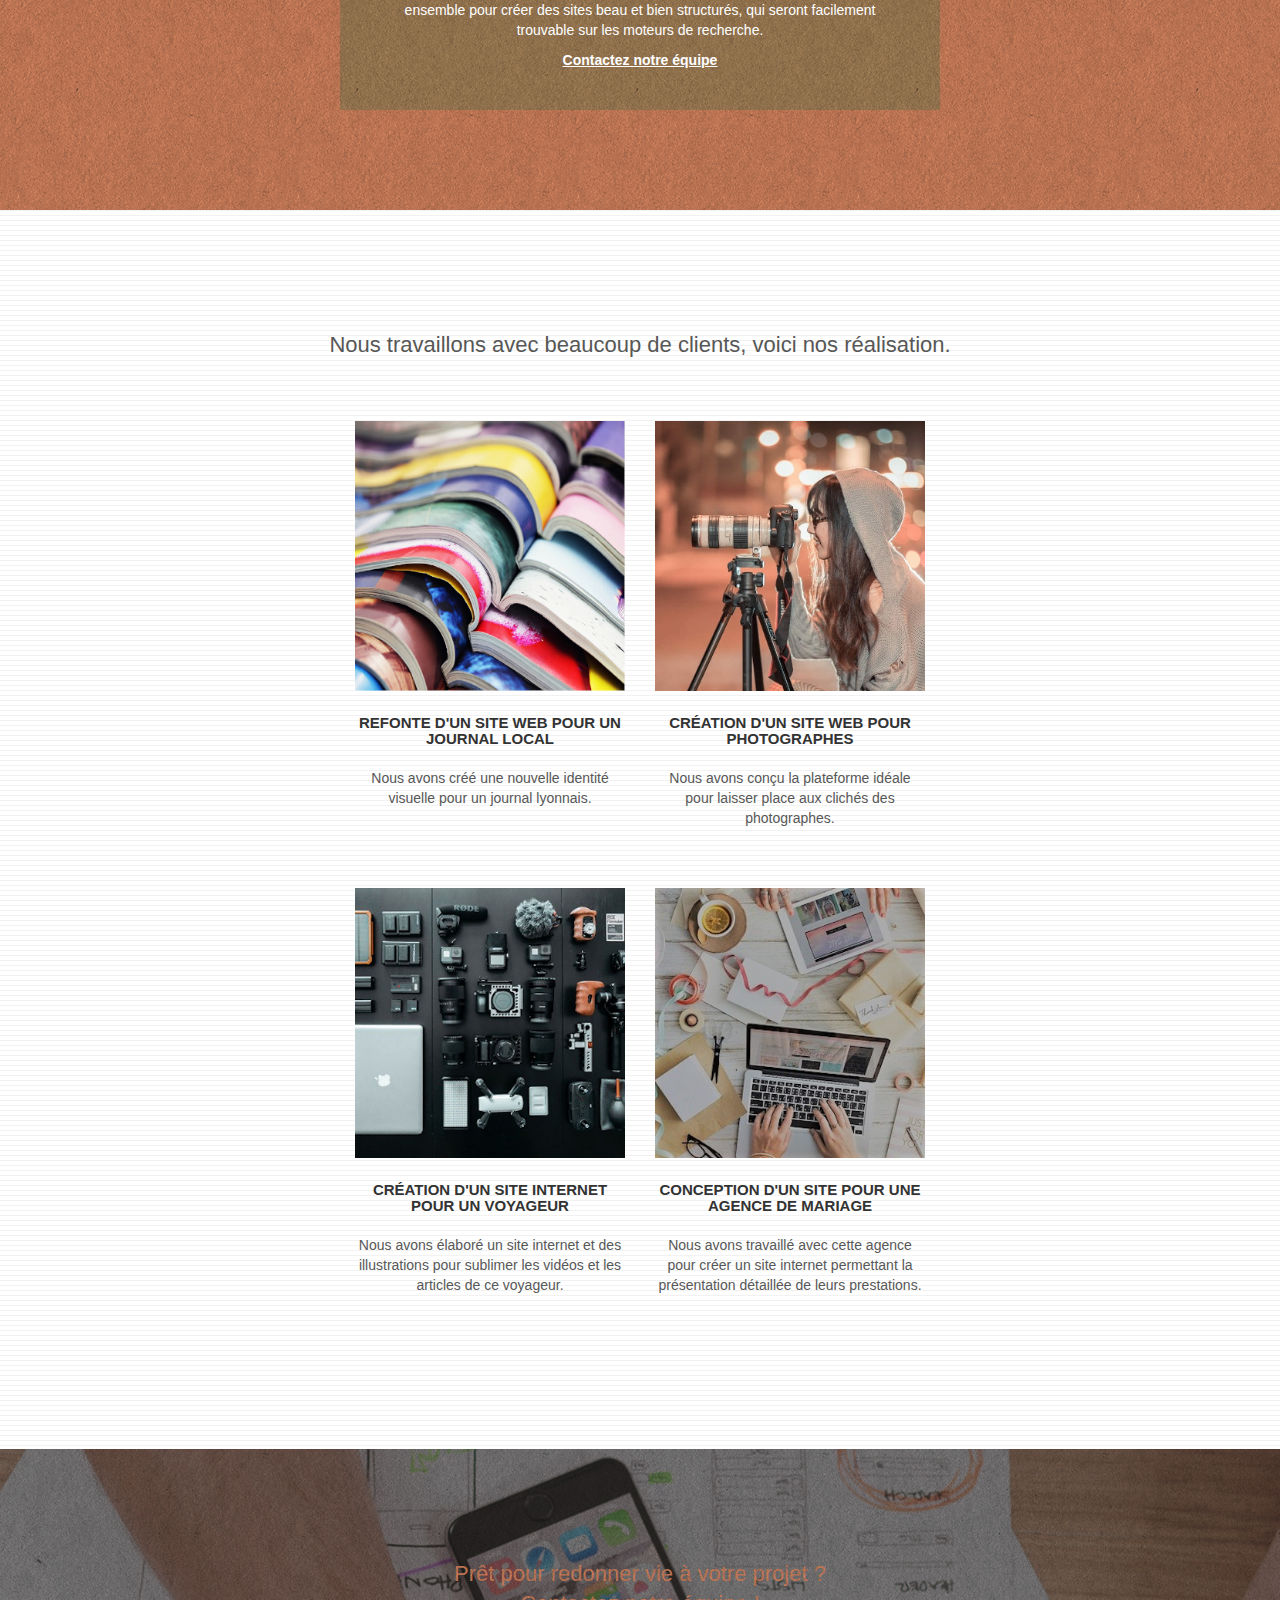
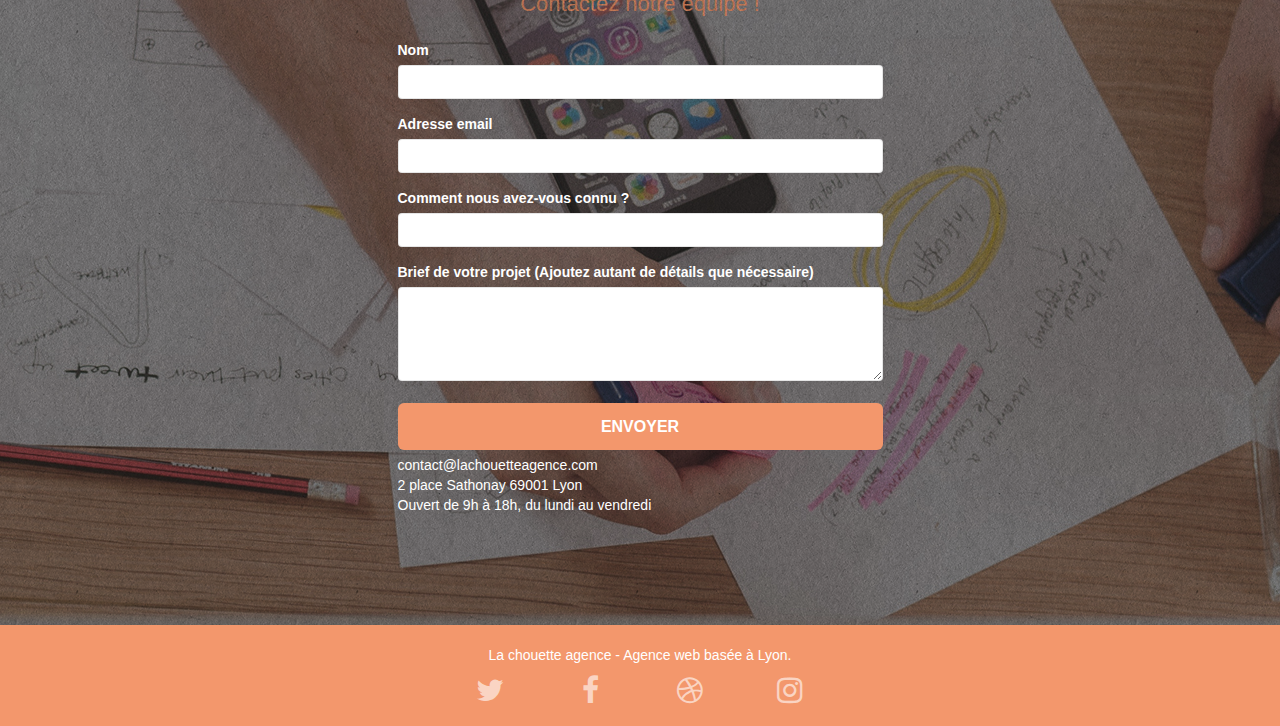
==== commit 5bb7d764: "changement taille images" ====
--- a/index.html
+++ b/index.html
@@ -6,7 +6,9 @@
       name="keywords"
       content="seo, google, site web, site internet, agence design paris, agence design, agence design,agence design,agence design,agence design,agence design,agence design,agence design,agence design"
     />
+
     <meta name="description" content="web agence lyon" />
+
     <meta
       name="viewport"
       content="width=device-width, initial-scale=1.0, viewport-fit=cover"
